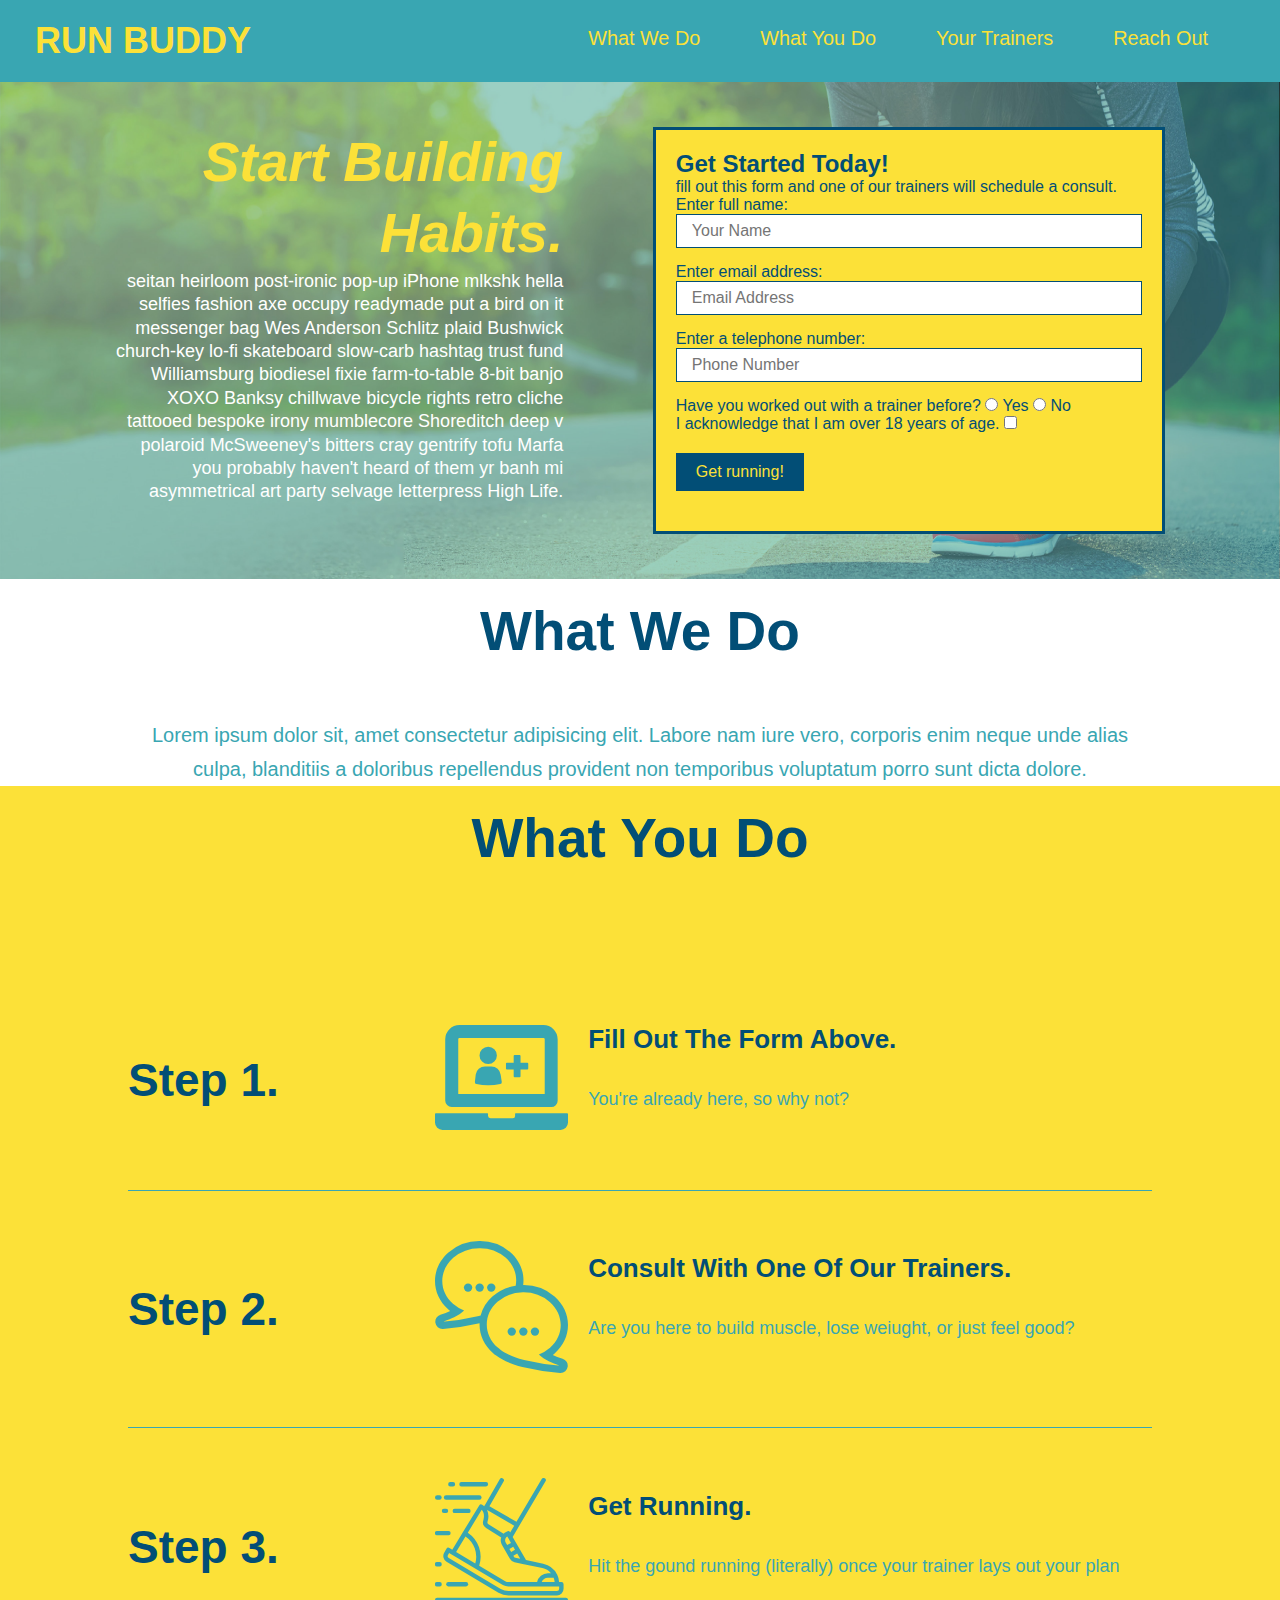
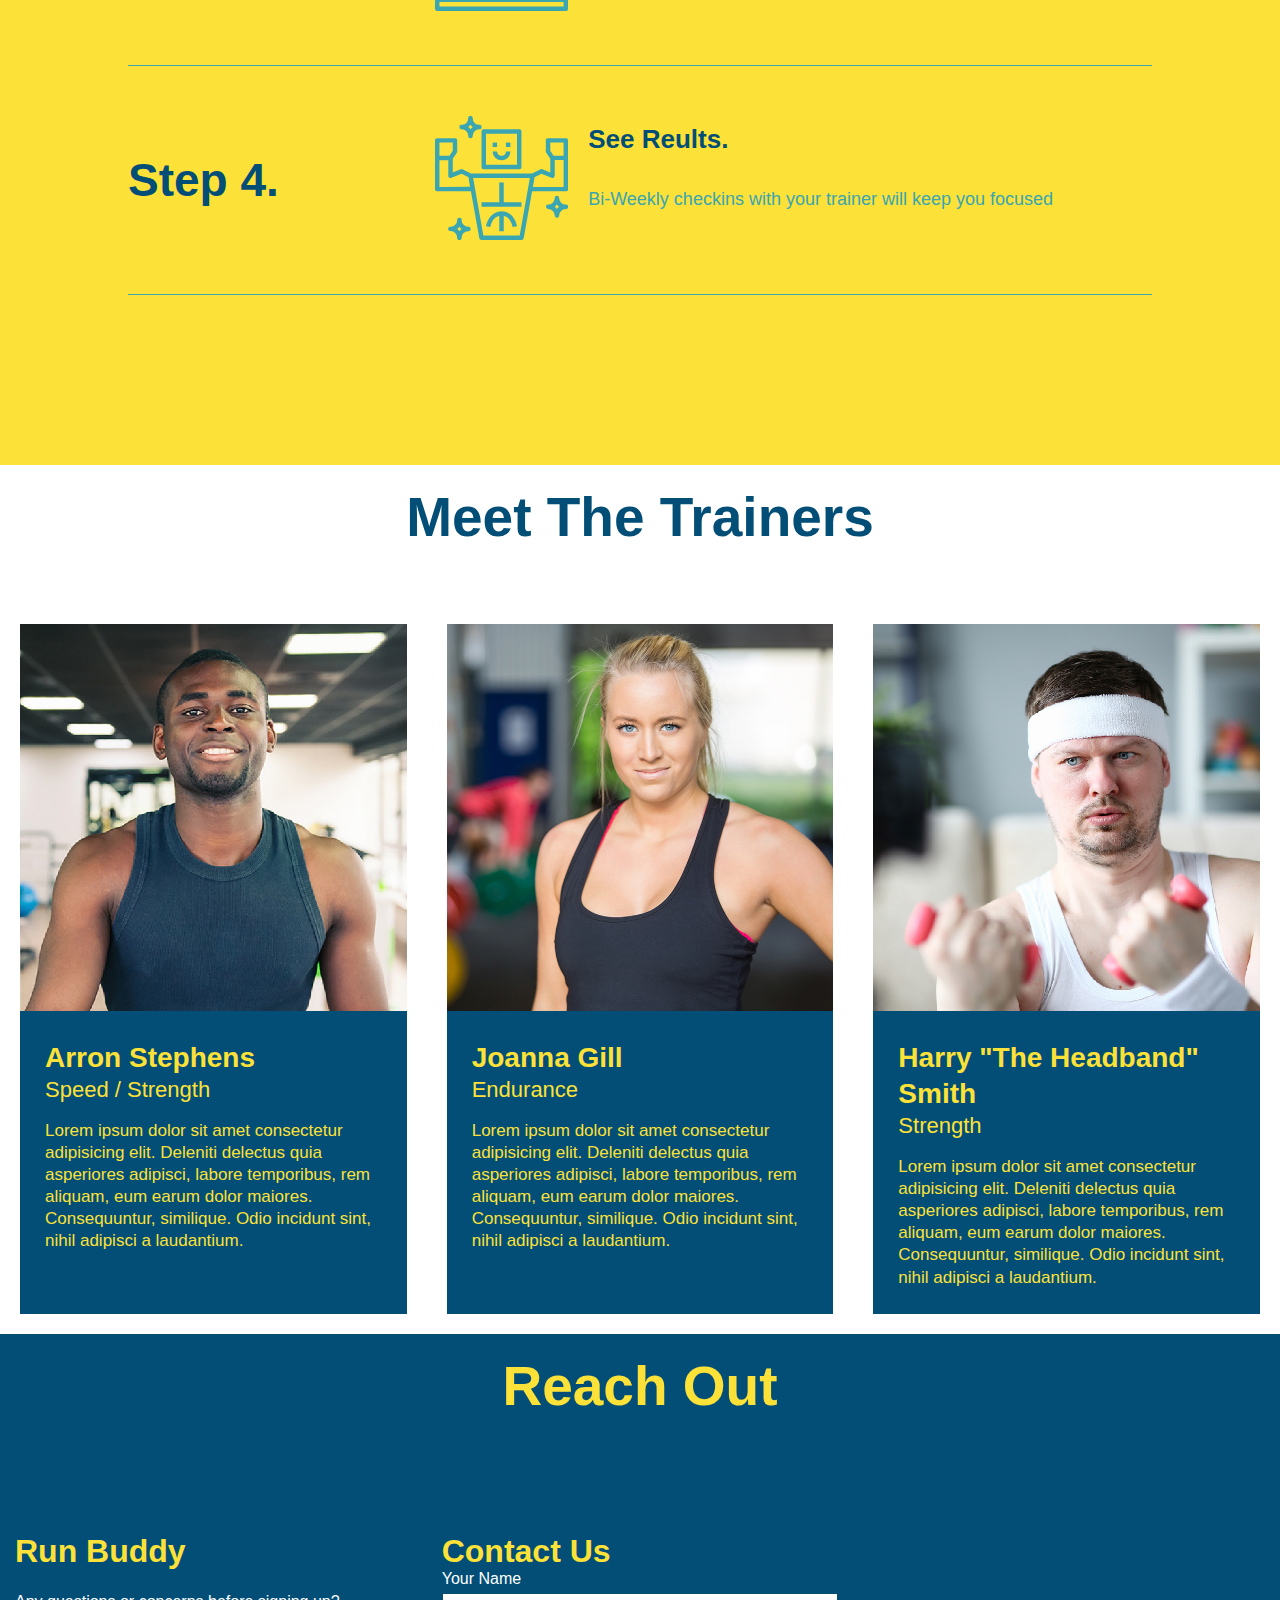
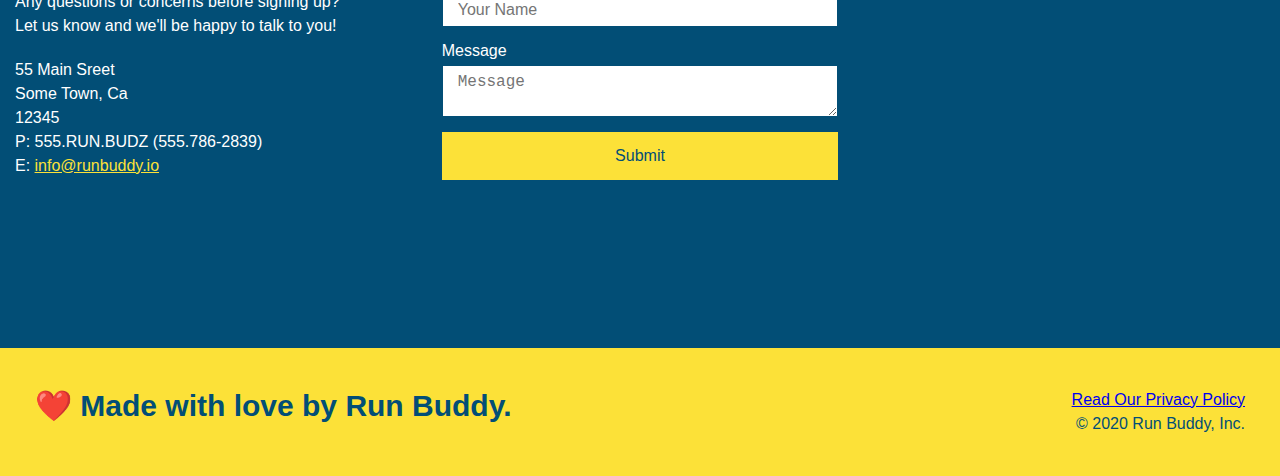
==== index.html @ 21a39eb4 "changed reachn out section, added flexbox per mockup illustration" ====
<!DOCTYPE html>
<html lan="en">
    <head>
        <meta charset="UTF-8">
        <title>Run Buddy</title>
        <link rel="stylesheet" href="./assets/css/style.css" />
    </head>
    <body>
    <!-- navigation -->
    <header>
      <h1>
        <a href="/">RUN BUDDY</a>
      </h1>
      <nav>
        <ul>
            <li>
                <a href="#what-we-do">What We Do</a>
            </li>
            <li>
                <a href="#what-you-do">What You Do</a>
            </li>
            <li>
                <a href="#your-trainers">Your Trainers</a>
            </li>
            <li>
                <a href="#reach-out">Reach Out</a>
            </li>
        </ul>
      </nav>
    </header>
    <!--hero/jumbortron-->
    <section class="hero">
        <div class="hero-cta">
            <h2>Start Building Habits.</h2>
            <p>
              seitan heirloom post-ironic pop-up iPhone mlkshk hella selfies fashion axe occupy readymade put a bird on it
              messenger bag Wes Anderson Schlitz plaid Bushwick church-key lo-fi skateboard slow-carb hashtag trust fund
              Williamsburg biodiesel fixie farm-to-table 8-bit banjo XOXO Banksy chillwave bicycle rights retro cliche
              tattooed bespoke irony mumblecore Shoreditch deep v polaroid McSweeney's bitters cray gentrify tofu Marfa you
              probably haven't heard of them yr banh mi asymmetrical art party selvage letterpress High Life.
            </p>
        </div>
        <div class="hero-form">
            <h3>Get Started Today!</h3>
            <p>fill out this form and one of our trainers will schedule a consult.</p>
            <form>
                <label for="name">Enter full name:</label>
                <input type="text" placeholder="Your Name" name="name" id="name" class="form-input" />

                <label for="email">Enter email address:</label>
                <input type="email" placeholder="Email Address" name="email" id="email" class="form-input" />

                <label for="phone">Enter a telephone number:</label>
                <input type="tel" placeholder="Phone Number" name="phone" id="phone" class="form-input" />
            
                <div class="radio-options">Have you worked out with a trainer before?
                  <input type="radio" id="trainer-yes" name="trainer-confirm" />
                  <label for="yes" >Yes</label>
                  <input type="radio" id="trainer-no" name="trainer-confirm" />
                  <label for="no" >No</label>
                </div>
                    <label for="checkbox">
                        I acknowledge that I am over 18 years of age.
                    </label> 
                <input type="checkbox" name="age-confirm" id="yes" />
                <button type="submit">
                    Get running!
                </button>
                </form>
        </div>
    </section>
<!-- "What We Do" section -->
<section class="intro">
    <div class="flex-row">    
        <h2 class="section-title primary-border">
            What We Do
        </h2>
    </div>
    <div class="flex-row"> 
        <p>
        Lorem ipsum dolor sit, amet consectetur adipisicing elit. Labore nam iure vero, corporis enim neque unde alias culpa, blanditiis a doloribus repellendus provident non temporibus voluptatum porro sunt dicta dolore.
        </p>
    </div>
</section>

<!-- "What You Do" section -->
<section class="steps">
    <div class="flex-row"> 
        <h2 class="section-title secondary-border">
            What You Do
        </h2>
    </div>
    <div class="step">
        <h3>Step 1.</h3>
        <div class="step-info">
            <div class="step-img">
                <img src="./assets/images/step-1.svg" alt="" />
            </div>
            <div class="step-text">
                <h4>Fill Out The Form Above.</h4>
                <p>You're already here, so why not?</p>
            </div>
        </div>
    </div>
    <div class="step">
        <h3>Step 2.</h3>
        <div class="step-info">
            <div class="step-img">
                <img src="./assets/images/step-2.svg" alt="" />
            </div>
            <div class="step-text">
                <h4>Consult With One Of Our Trainers.</h4>
                <p>Are you here to build muscle, lose weiught, or just feel good?</p>
            </div>
        </div>
    </div>
    <div class="step">
        <h3>Step 3.</h3>
        <div class="step-info">
            <div class="step-img">
                <img src="./assets/images/step-3.svg" alt="" />
            </div>
            <div class="step-text">
                <h4> Get Running.</h4>
                <p>Hit the gound running (literally) once your trainer lays out your plan</p>
            </div>
        </div>
    </div>
    <div class="step">
        <h3>Step 4.</h3>
        <div class=step-info>
            <div class="step-img">
                <img src="./assets/images/step-4.svg" alt="" />
            </div>
            <div class="step-text">
                <h4>See Reults.</h4>
                <p>Bi-Weekly checkins with your trainer will keep you focused</p>
            </div>    
        </div>
        </div>
    </div>

</section>

<!-- "Meet The Trainers" section -->
<section id="your-trainers">
    <div class="flex-row"> 
        <h2 class="section-title primary-border">
            Meet The Trainers
        </h2>
    </div>
<!--Arron Stephens-->   
    <div class="trainers">    
        <article class="trainer">
            <img src="assets/images/trainer-1.jpg" alt="Arron Stephens in his workout clothes, ready to pump some iron" />
            <div class="trainer-bio ">
                <h3 class="trainer-name">Arron Stephens</h3>
                <h4 class="trainer-role">Speed / Strength</h4>
                <p>
                    Lorem ipsum dolor sit amet consectetur adipisicing elit. Deleniti delectus quia asperiores adipisci, labore temporibus, rem aliquam, eum earum dolor maiores. Consequuntur, similique. Odio incidunt sint, nihil adipisci a laudantium.
                </p>
            </div>
        </article>
<!--Joanna-->
        <article class="trainer">
            <img src="assets/images/trainer-2.jpg" alt="Joanna Gill cooling off after a workout" />
            <div class="trainer-bio ">
                <h3 class="trainer-name">Joanna Gill</h3>
                <h4 class="trainer-role">Endurance</h4>
                <p>
                    Lorem ipsum dolor sit amet consectetur adipisicing elit. Deleniti delectus quia asperiores adipisci, labore temporibus, rem aliquam, eum earum dolor maiores. Consequuntur, similique. Odio incidunt sint, nihil adipisci a laudantium.
                </p>
            </div>
            
        </article>
<!--Harry Da HB-->
        <article class="trainer">
            <img src="assets/images/trainer-3.jpg" alt="Harry Smith wearing a headband and lifting comically small pink weights" />
            <div class="trainer-bio ">
                <h3 class="trainer-name">Harry "The Headband" Smith</h3>
                <h4 class="trainer-role">Strength</h4>
                <p>
                    Lorem ipsum dolor sit amet consectetur adipisicing elit. Deleniti delectus quia asperiores adipisci, labore temporibus, rem aliquam, eum earum dolor maiores. Consequuntur, similique. Odio incidunt sint, nihil adipisci a laudantium.
                </p>
            </div>
        </article>
    </div>
</section> 

<!-- "Reach Out" section -->
<section id="reach-out" class="contact">
    <div class="flex-row"> 
        <h2 class="section-title secondary-border">
            Reach Out
        </h2>
    </div>
    <div class="contact-info">
        <div>
            <h3>Run Buddy</h3>
            <p>
                Any questions or concerns before signing up?
                <br />
                Let us know and we'll be happy to talk to you!
            </p>
            <address>
                 55 Main Sreet <br />
                 Some Town, Ca <br />
                 12345 <br />
                 P: 555.RUN.BUDZ (555.786-2839)<br />
                  E: <a href="mailto:info@runbuddy.io">info@runbuddy.io</a>
             </address>
        </div>
        <div class="contact-form">
            <h3>Contact Us</h3>
            <form>
              <label for="contact-name">Your Name</label>
              <input type="text" id="contact-name" placeholder="Your Name" />
          
              <label for="contact-message">Message</label>
              <textarea id="contact-message" placeholder="Message"></textarea>
          
              <button type="submit">Submit</button>
            </form>
        </div>
        <iframe 
        src="https://www.google.com/maps/embed?pb=!1m18!1m12!1m3!1d3438.142838286408!2d-97.77580483487435!3d30.48870783172284!2m3!1f0!2f0!3f0!3m2!1i1024!2i768!4f13.1!3m3!1m2!1s0x8644d2a59da712fd%3A0x3f02842788b74e9d!2s10101%20W%20Parmer%20Ln%2C%20Austin%2C%20TX%2078717!5e0!3m2!1sen!2sus!4v1595725641268!5m2!1sen!2sus" width="600" height="450" frameborder="0" style="border:0;" allowfullscreen="" aria-hidden="false" tabindex="0"
        frameborder="0"
        style="border:0"
        allowfullscreen>
        </iframe>
    </div>
</section>

<!-- footer -->
<footer>
    <h2>❤️ Made with love by Run Buddy.</h2>
    <div>
        <a href="./privacy-policy.html">Read Our Privacy Policy</a><br />
        &copy; 2020 Run Buddy, Inc.
    </div>
</footer>
    </body>
</html>
---- assets/css/style.css ----
* {
    margin: 0;
    padding: 0;
    box-sizing: border-box;
}
body {
    color: #32a6b2;
    font-family: Helvetica, Arial, sans-serif;
}
header {
    padding: 20px 35px;
    background-color: #39a6b2;
    display: flex;
    justify-content: space-between;
    flex-wrap: wrap;
}
header h1 {
    font-weight: bold;
    font-size: 36px;
    color: #fce138;
}
header a {
    text-decoration: none;
    color: #fce138;
}
header nav {
    margin: 7px;
}
header nav ul {
    display: flex;
    flex-wrap: wrap;
    justify-content: space-between;
    align-items: center;
    list-style: none;
}
header nav ul li a {
    margin: 0 30px;
    font-weight: lighter;
    font-size: 1.55vw;
}
footer {
    background: #fce138;
    width: 100%;
    padding: 40px 35px;
    color: #024e76;
    display: flex;
    justify-content: space-between;
    flex-wrap: wrap;
}
footer h2 {
    font-size: 30px;
    margin: 0;
}
footer div {
    line-height: 1.5;
    text-align: right;
}
.hero {
    background-image: url("../images/hero-bg.jpg");
    background-size: cover;
    background-position: center;
    display: flex;
    justify-content: center;
    flex-wrap: wrap;
}
.hero-form {
    background-color: #fce138;
    padding: 20px;
    color: #024e76;
    border: solid 3px #024e76;
    width: 40%;
    margin: 3.5%;
}
.hero-cta {
    width: 35%;
    text-align: right;
    margin: 3.5%;
    color: #fff;
    font-size: 18px;
    line-height: 1.3;
}
.hero-cta h2 {
    font-style: italic;
    font-size: 55px;
    color: #fce138;
}
.hero-form h3 {
    font-size: 24px;
    margin: 0;
}
.hero form p {
    margin: 5px 0 15px 0;
}
.form-input {
    border: 1px solid #024e76;
    display: block;
    padding: 7px 15px;
    font-size: 16px;
    color: #024e76;
    width: 100%;
    margin-bottom: 15px;
}
.hero-form button {
    color: #fce138;
    background-color:#024e76;
    border: none;
    padding: 10px 20px;
    font-size: 16px;
    margin: 20px 0 20px 0;
}
.intro p {
    line-height: 1.7;
    color: #39a6b2;
    width: 80%;
    font-size: 20px;
    margin: 0 auto;
    text-align: center;
}

.steps {
    background: #fce138;
    padding-bottom: 120px;
}
.steps h2 {
    color: #024e76;
}
.section-title {
    font-size: 55px;
    margin: 35px 0 35px 0;
    padding-bottom: 20px;
    text-align: center;
    margin: 0 auto 35px auto;
    width: 50%;
}

.primary-border {
    color: #024e76;
    border-color: #fce138;
    padding: 20px;
}
.secondary-border {
    border-color: #39a6b2;
    padding: 20px;
    margin-bottom: 80px;
}
.step {
    margin: 50px auto;
    padding-bottom: 50px;
    width: 80%;
    border-bottom: 1px solid #39a6b2;
    display: flex;
    flex-wrap: wrap;
    align-items: center;
    justify-content: space-between;
}
.step h3 {
    color: #024e76;
    font-size: 46px;
    flex: 1 30%;
}
.step-info {
    flex: 2 70%;
    display: flex;
    flex-wrap: wrap;
    align-items: center;
}
.step-img {
    flex: 1 12%;
    margin-right: 20px;
}
.step-img img {
    max-width: 100%;
}
.step-text {
    flex: 12;
}
.step-text p {
    color: #39a6b2;
    font-size: 18px;
    margin: 30px 0;
}
.step-text h4 {
    font-size: 26px;
    line-height: 1.5;
    color: #024e76;
}
.trainers {
    width: 100%;
    margin: 0 auto;
    display: flex;
    flex-wrap: wrap;
    justify-content: space-around;
}

.trainer {
    margin: 20px;
    background: #024e76;
    color: #fce138;
    flex: 1;

}
.trainer img {
    width: 100%;

}
.trainer-bio {
    padding: 25px;
    line-height: 1.3;
}
.text-left {
    text-align: left;
}
.text-right {
    text-align: right;
}
.flex-row {
    display: flex;
}
.trainer-bio h3 {
    font-size: 28px;
}
.trainer-bio h4 {
    font-weight: lighter;
    font-size: 22px;
    margin-bottom: 15px;
}
.trainer-bio p {
    font-size: 17px;

}
.contact {
    color: #fce138;
    background-color: #024e76;
}
.contact-info {
    display: flex;
    justify-content: space-between;
    flex-wrap: wrap;
}
.contact-info > * {
    flex: 1;
    margin: 15px;
}
.contact-info iframe {
    height: 400px;
    padding-bottom: 35px;
}
.contact-info div {
    color: white;
}
.contact-info h3 {
    color: #fce138;
    font-size: 32px;
}
.contact-info p, .contact-info address {
    margin: 20px 0;
    line-height: 1.5;
    font-size: 16px;
    font-style: normal;
}
.contact-info a {
    color:#fce138;
}
.contact-form input, .contact-form textarea {
    border: 1px solid #024e76;
    display: block;
    padding: 7px 15px;
    font-size: 16px;
    color: #024e76;
    width: 100%;
    margin-bottom: 15px;
    margin-top: 5px;
}
.contact-form button {
    width: 100%;
    border: none;
    background: #fce138;
    color: #024e76;
    text-align: center;
    padding: 15px 0;
    font-size: 16px;
}
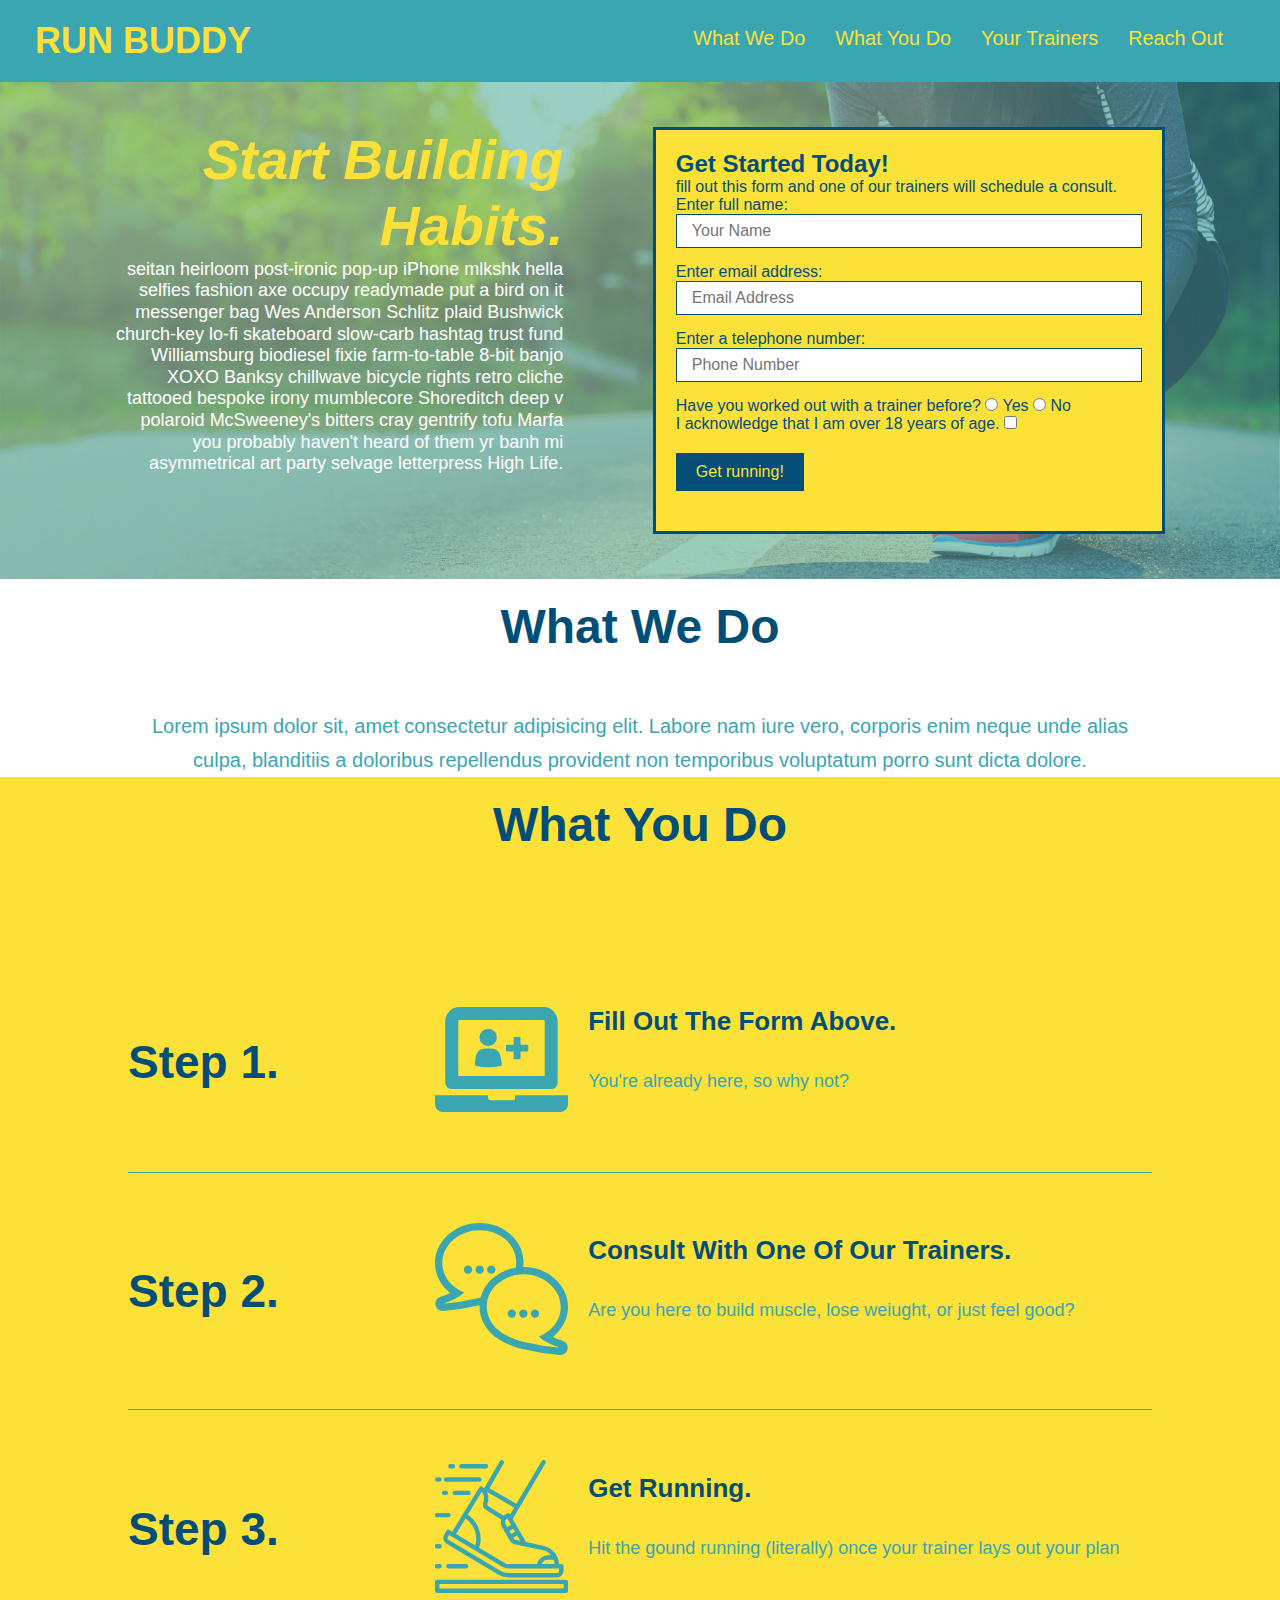
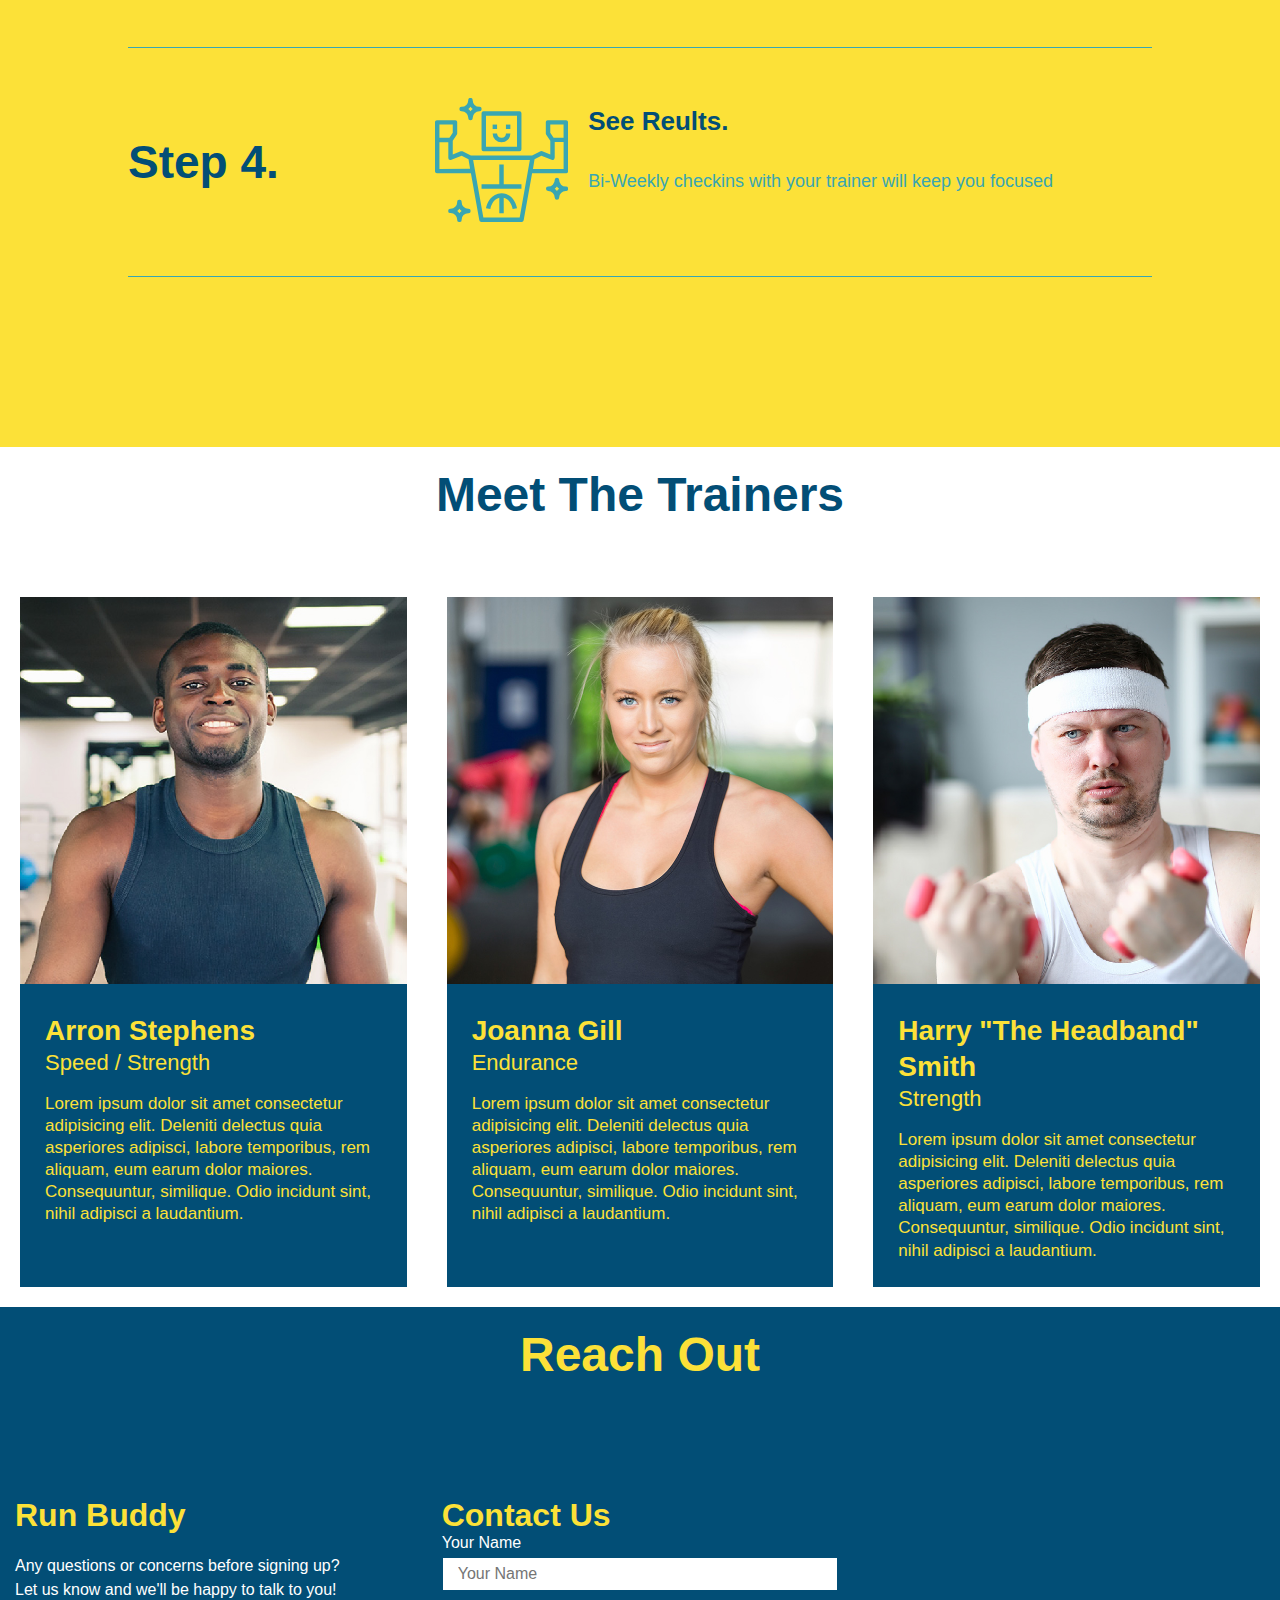
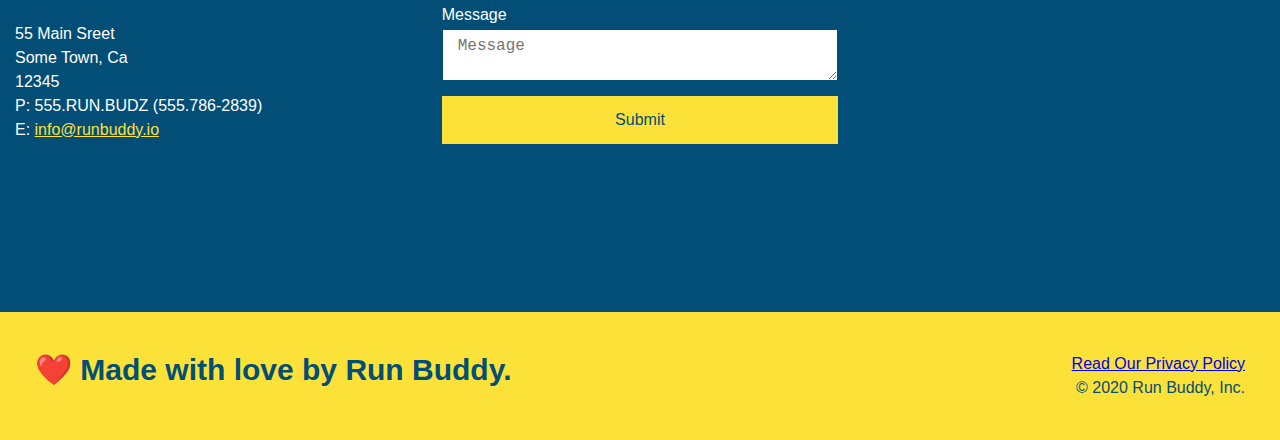
==== commit 6fadd5ca: "added mediaqueries templates" ====
--- a/index.html
+++ b/index.html
@@ -2,6 +2,7 @@
 <html lan="en">
     <head>
         <meta charset="UTF-8">
+        <meta name="viewport" content="width=device-width, initial-scale=1.0" />
         <title>Run Buddy</title>
         <link rel="stylesheet" href="./assets/css/style.css" />
     </head>
--- a/assets/css/style.css
+++ b/assets/css/style.css
@@ -34,7 +34,7 @@
     list-style: none;
 }
 header nav ul li a {
-    margin: 0 30px;
+    padding: 10px 15px;
     font-weight: lighter;
     font-size: 1.55vw;
 }
@@ -62,6 +62,7 @@
     display: flex;
     justify-content: center;
     flex-wrap: wrap;
+    align-items: flex-start;
 }
 .hero-form {
     background-color: #fce138;
@@ -77,7 +78,7 @@
     margin: 3.5%;
     color: #fff;
     font-size: 18px;
-    line-height: 1.3;
+    line-height: 1.2;
 }
 .hero-cta h2 {
     font-style: italic;
@@ -125,7 +126,7 @@
     color: #024e76;
 }
 .section-title {
-    font-size: 55px;
+    font-size: 48px;
     margin: 35px 0 35px 0;
     padding-bottom: 20px;
     text-align: center;
@@ -280,3 +281,21 @@
     padding: 15px 0;
     font-size: 16px;
 }
+/* Media Query for smaller desktop screens and smaller*/
+@media screen and (max-width: 980px) {
+    header h1 a {
+        
+    }
+}
+/* Media Query for tablets and smaller*/
+@media screen and (max-width: 768px) {
+    header h1{
+    
+    }
+}
+/* Media query for movile phones and smaller */
+@media screen and (max-width: 575px) {
+    header h1 {
+        
+    }
+}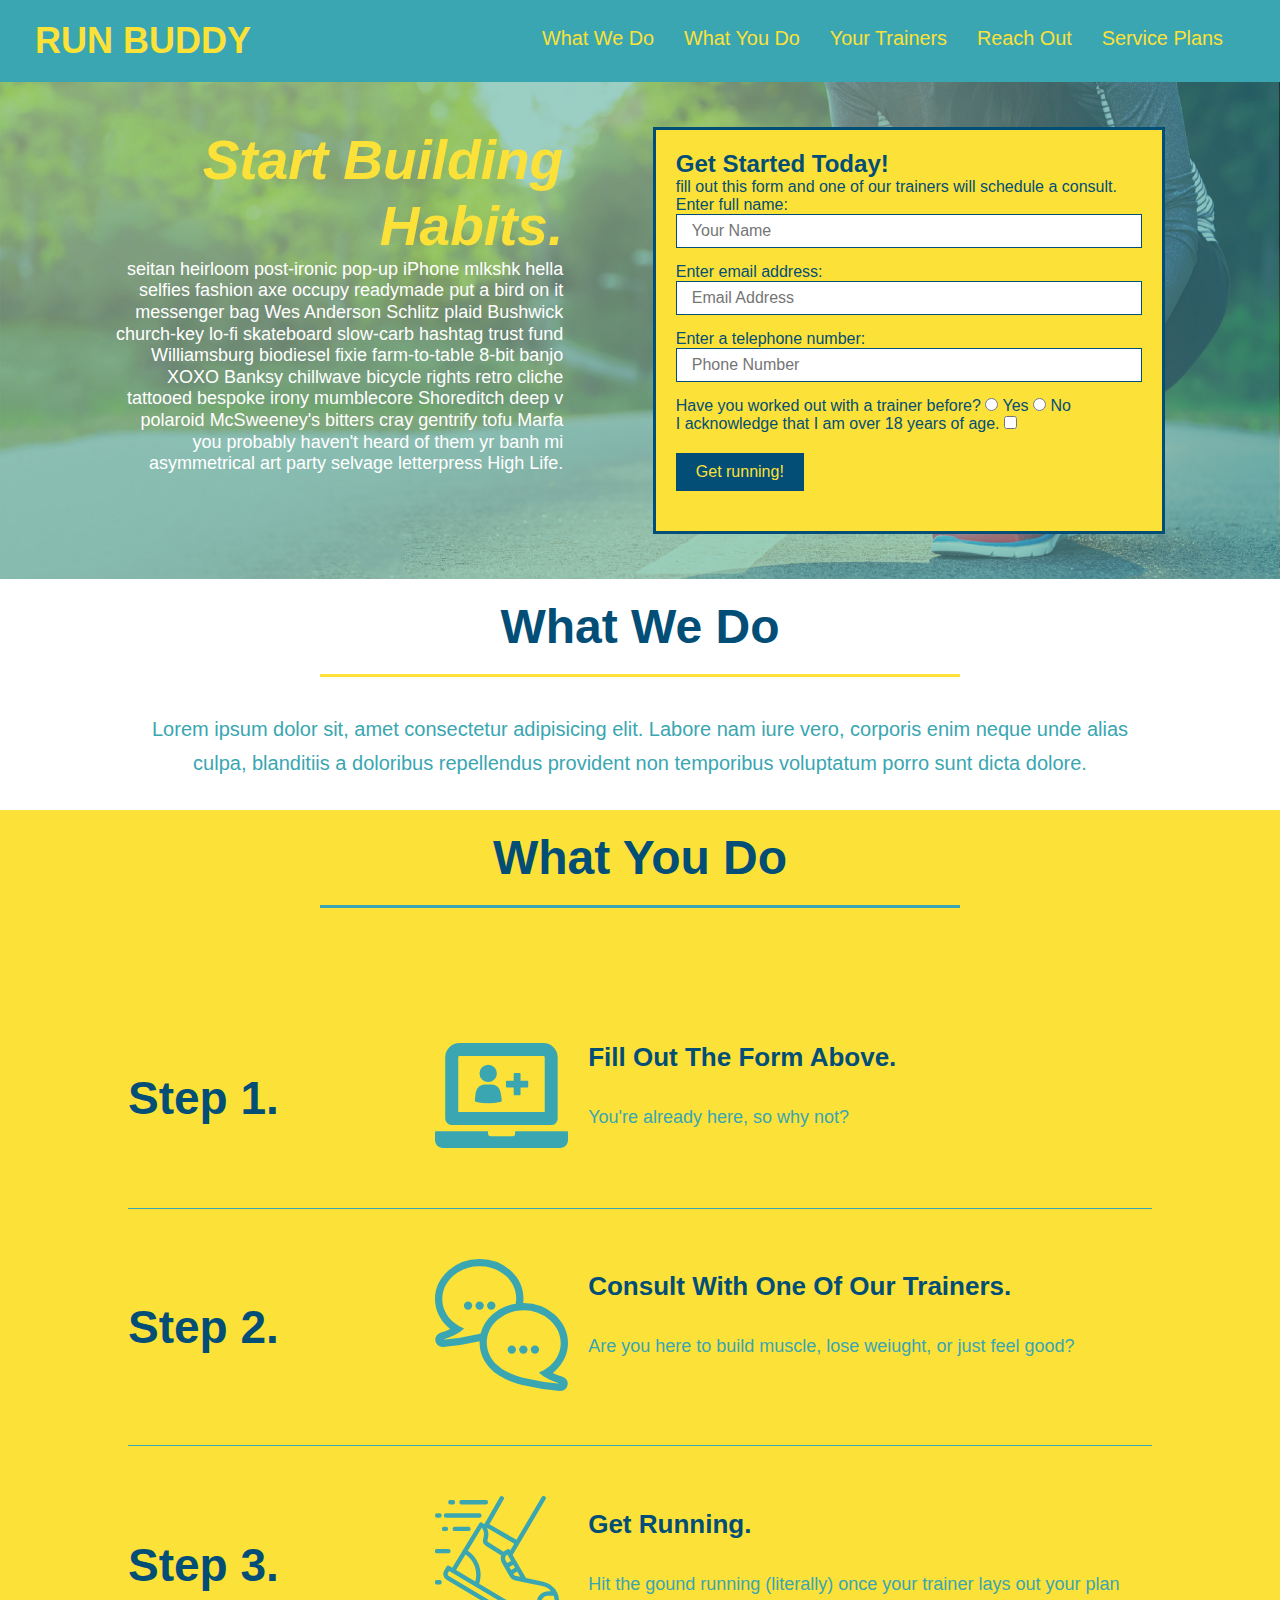
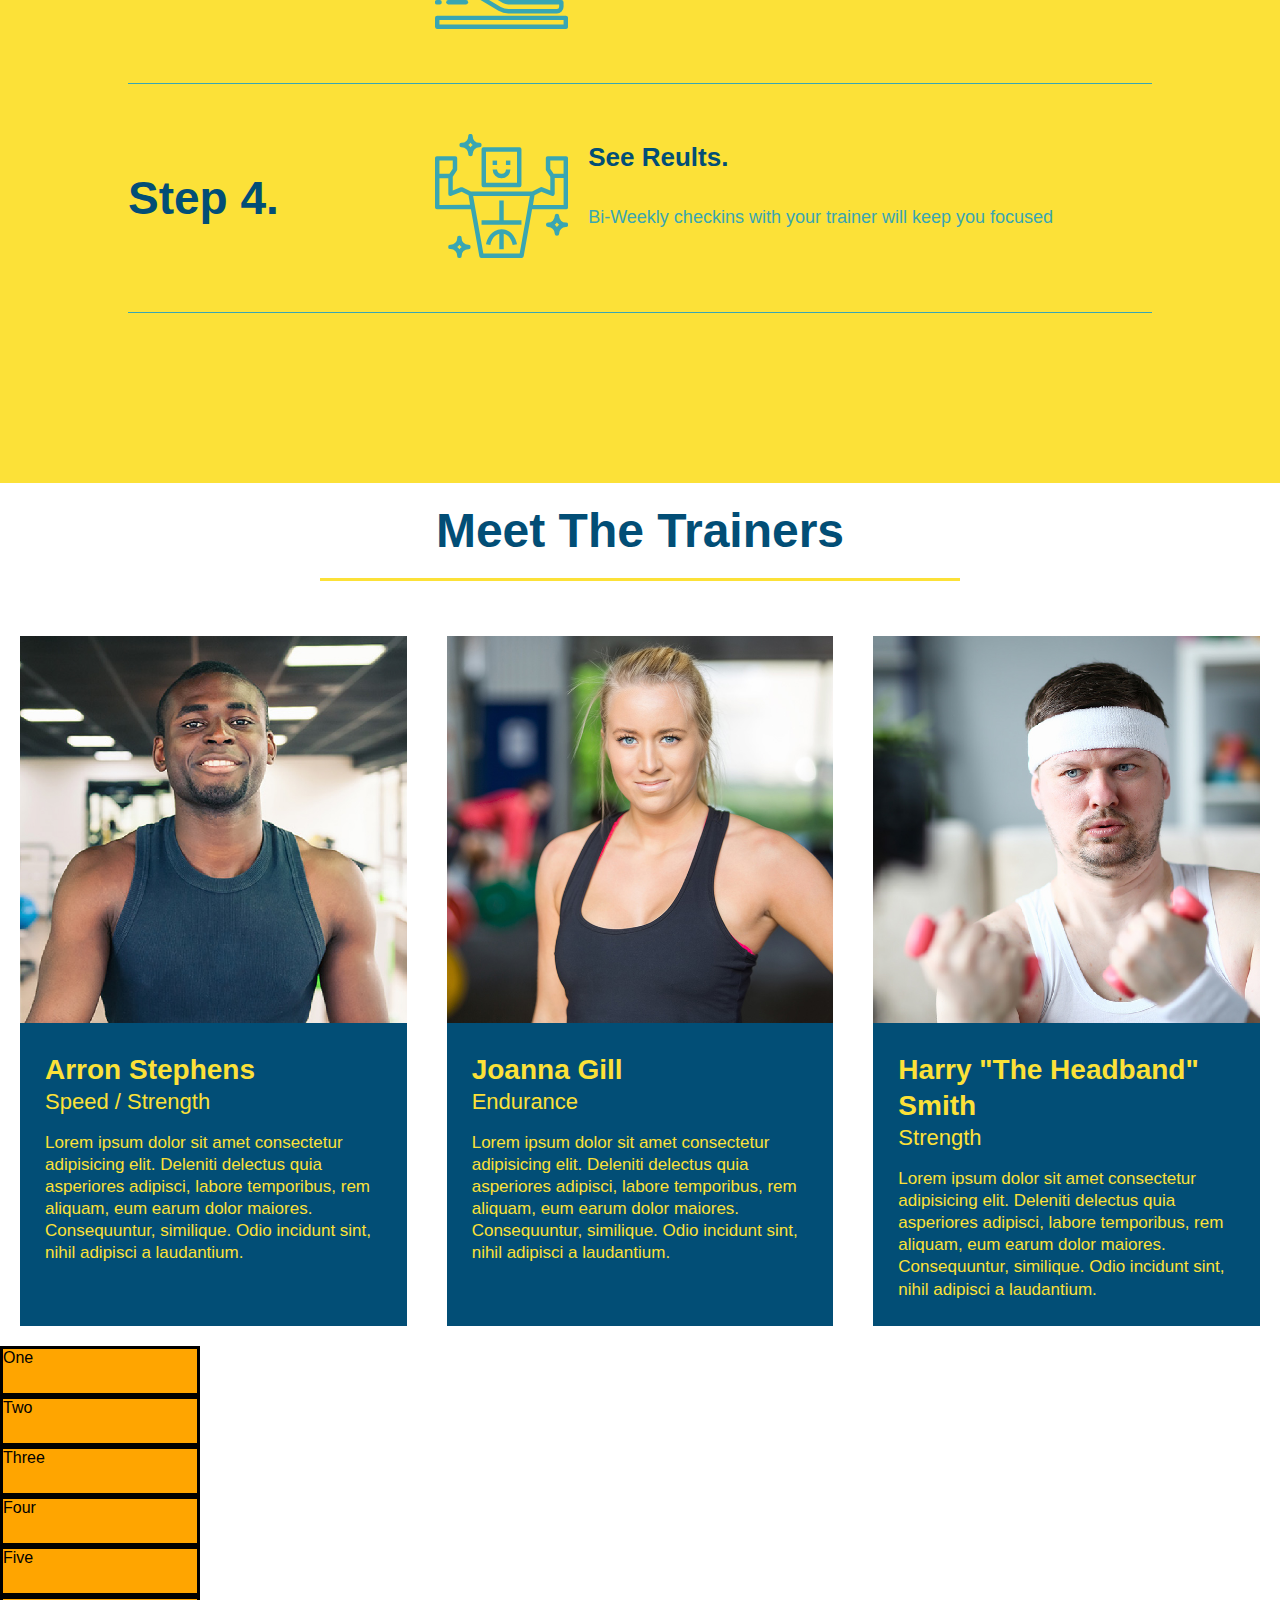
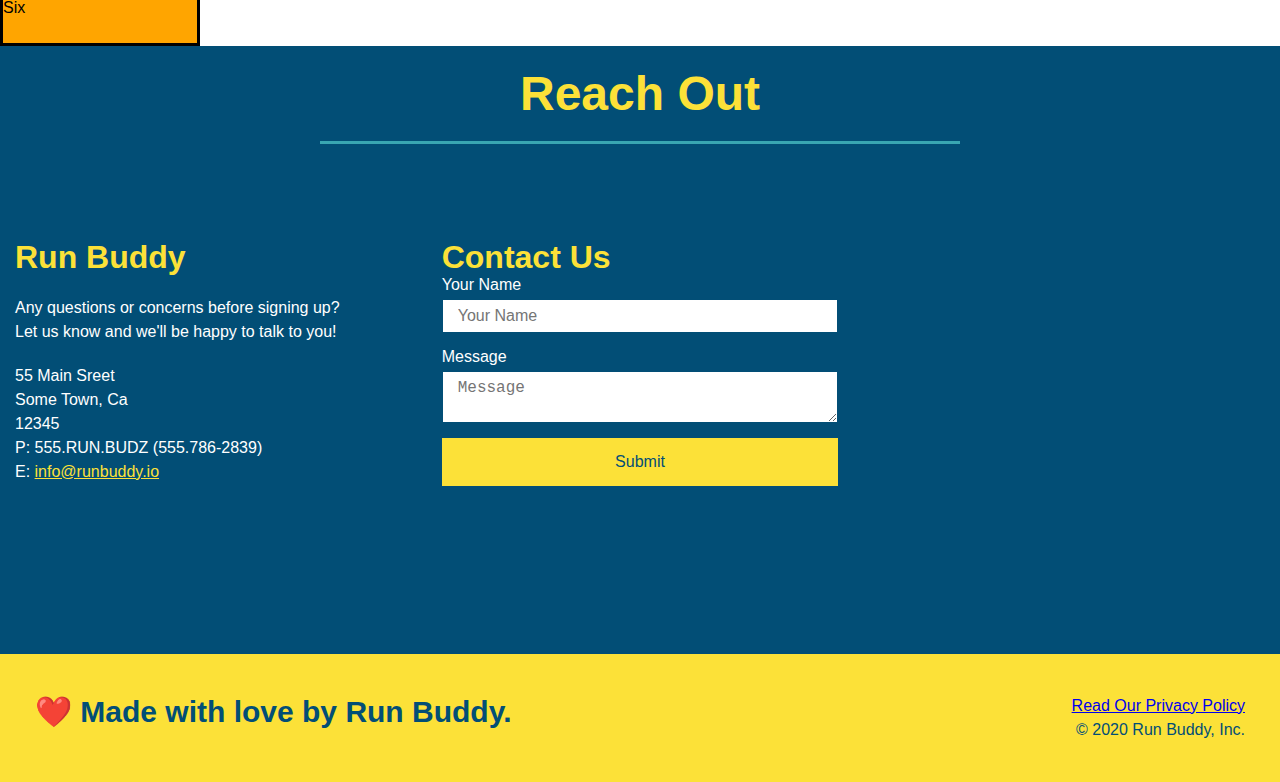
==== commit 9e6e2cb4: "added grid example" ====
--- a/index.html
+++ b/index.html
@@ -25,6 +25,9 @@
             </li>
             <li>
                 <a href="#reach-out">Reach Out</a>
+            </li>
+            <li>
+                <a href="service-plans">Service Plans</a>
             </li>
         </ul>
       </nav>
@@ -187,7 +190,17 @@
         </article>
     </div>
 </section> 
-
+<!--Service Plans-->
+<section id="service-plans" class="services">
+    <div class="service-grid-container">
+        <div class="service-grid-item">One</div>
+        <div class="service-grid-item">Two</div>
+        <div class="service-grid-item">Three</div>
+        <div class="service-grid-item">Four</div>
+        <div class="service-grid-item">Five</div>
+        <div class="service-grid-item">Six</div>
+    </div>
+</section>
 <!-- "Reach Out" section -->
 <section id="reach-out" class="contact">
     <div class="flex-row"> 
--- a/assets/css/style.css
+++ b/assets/css/style.css
@@ -38,6 +38,7 @@
     font-weight: lighter;
     font-size: 1.55vw;
 }
+
 footer {
     background: #fce138;
     width: 100%;
@@ -109,6 +110,9 @@
     font-size: 16px;
     margin: 20px 0 20px 0;
 }
+.intro {
+    margin-bottom: 30px;
+}
 .intro p {
     line-height: 1.7;
     color: #39a6b2;
@@ -136,11 +140,11 @@
 
 .primary-border {
     color: #024e76;
-    border-color: #fce138;
+    border-bottom: solid 3px #fce138;
     padding: 20px;
 }
 .secondary-border {
-    border-color: #39a6b2;
+    border-bottom: solid 3px #39a6b2;
     padding: 20px;
     margin-bottom: 80px;
 }
@@ -192,27 +196,18 @@
     flex-wrap: wrap;
     justify-content: space-around;
 }
-
 .trainer {
     margin: 20px;
     background: #024e76;
     color: #fce138;
     flex: 1;
-
 }
 .trainer img {
     width: 100%;
-
 }
 .trainer-bio {
     padding: 25px;
     line-height: 1.3;
-}
-.text-left {
-    text-align: left;
-}
-.text-right {
-    text-align: right;
 }
 .flex-row {
     display: flex;
@@ -227,7 +222,16 @@
 }
 .trainer-bio p {
     font-size: 17px;
-
+}
+.service-grid-container {
+    display: grid;
+}
+.service-grid-item {
+    width: 200px;
+    height: 50px;
+    background-color: orange;
+    border: solid;
+    color: black;
 }
 .contact {
     color: #fce138;
@@ -283,19 +287,87 @@
 }
 /* Media Query for smaller desktop screens and smaller*/
 @media screen and (max-width: 980px) {
-    header h1 a {
-        
+    header {
+        padding-bottom: 0;
+        justify-content: center;
+    }
+    header h1 {
+        width: 100%;
+        text-align: center;
+    }
+    header nav ul {
+        margin-top: 20px;
+        width: 100%;
+        justify-content: center;
+    }
+    header nav ul li a {
+        font-size: 20px;
+    }
+    footer h2, footer div {
+        text-align: center;
+        width: 100%;
+    }
+    .hero-cta, .hero-form {
+        width: 100%;
+    }
+    .hero-cta {
+        text-align: center;
+    }
+    .section-title {
+        width: 80%;
+    }
+    .trainer {
+        flex: 0 70%;
+    }
+    .contact-info iframe {
+        flex: 1 100%;
     }
 }
 /* Media Query for tablets and smaller*/
 @media screen and (max-width: 768px) {
-    header h1{
-    
-    }
+    section {
+        padding: 30px 15px;
+      }
+      .step h3 {
+        flex: 1 100%;
+        text-align: center;
+      }
+      .step-info {
+        flex: 2 100%;
+        text-align: center;
+        justify-content: center;
+      }
+      .step-img {
+        flex: 0 32%;
+        margin-right: 0;
+        margin-top: 15px;
+        margin-bottom: 15px;
+      }
+      .step-text {
+        flex: 100%;  
+      }
 }
 /* Media query for movile phones and smaller */
 @media screen and (max-width: 575px) {
-    header h1 {
-        
+    .hero-form button {
+        width: 100%;   
+    }
+    .section-title {
+        width: 95%;
+    }
+    .intro p {
+        width: 100%;
+    }
+    .trainer {
+        flex: 0 100%;
+    }
+    .contact-info {
+        text-align: center;
+    }
+    .contact-info > * {
+        flex: 0 100%;
+    } 
+    .contact-form {
+        order: 3;
     }
 }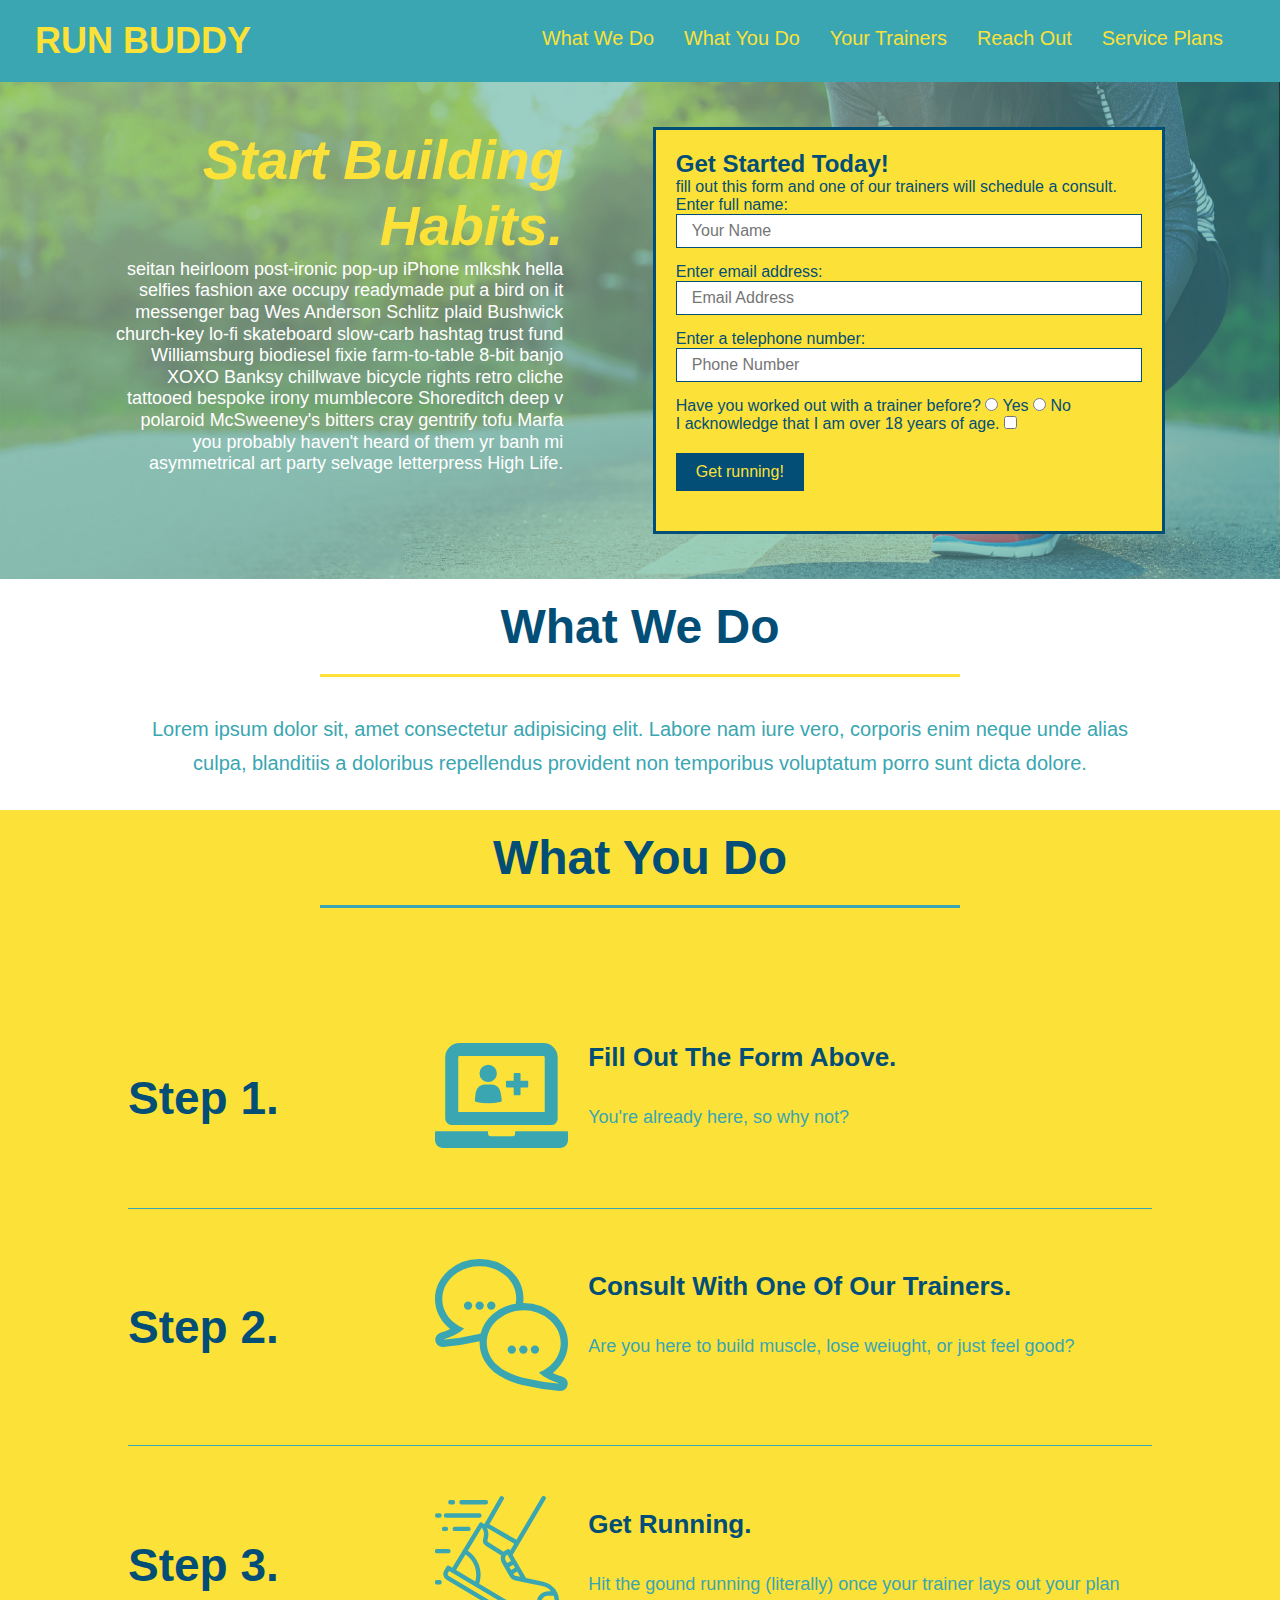
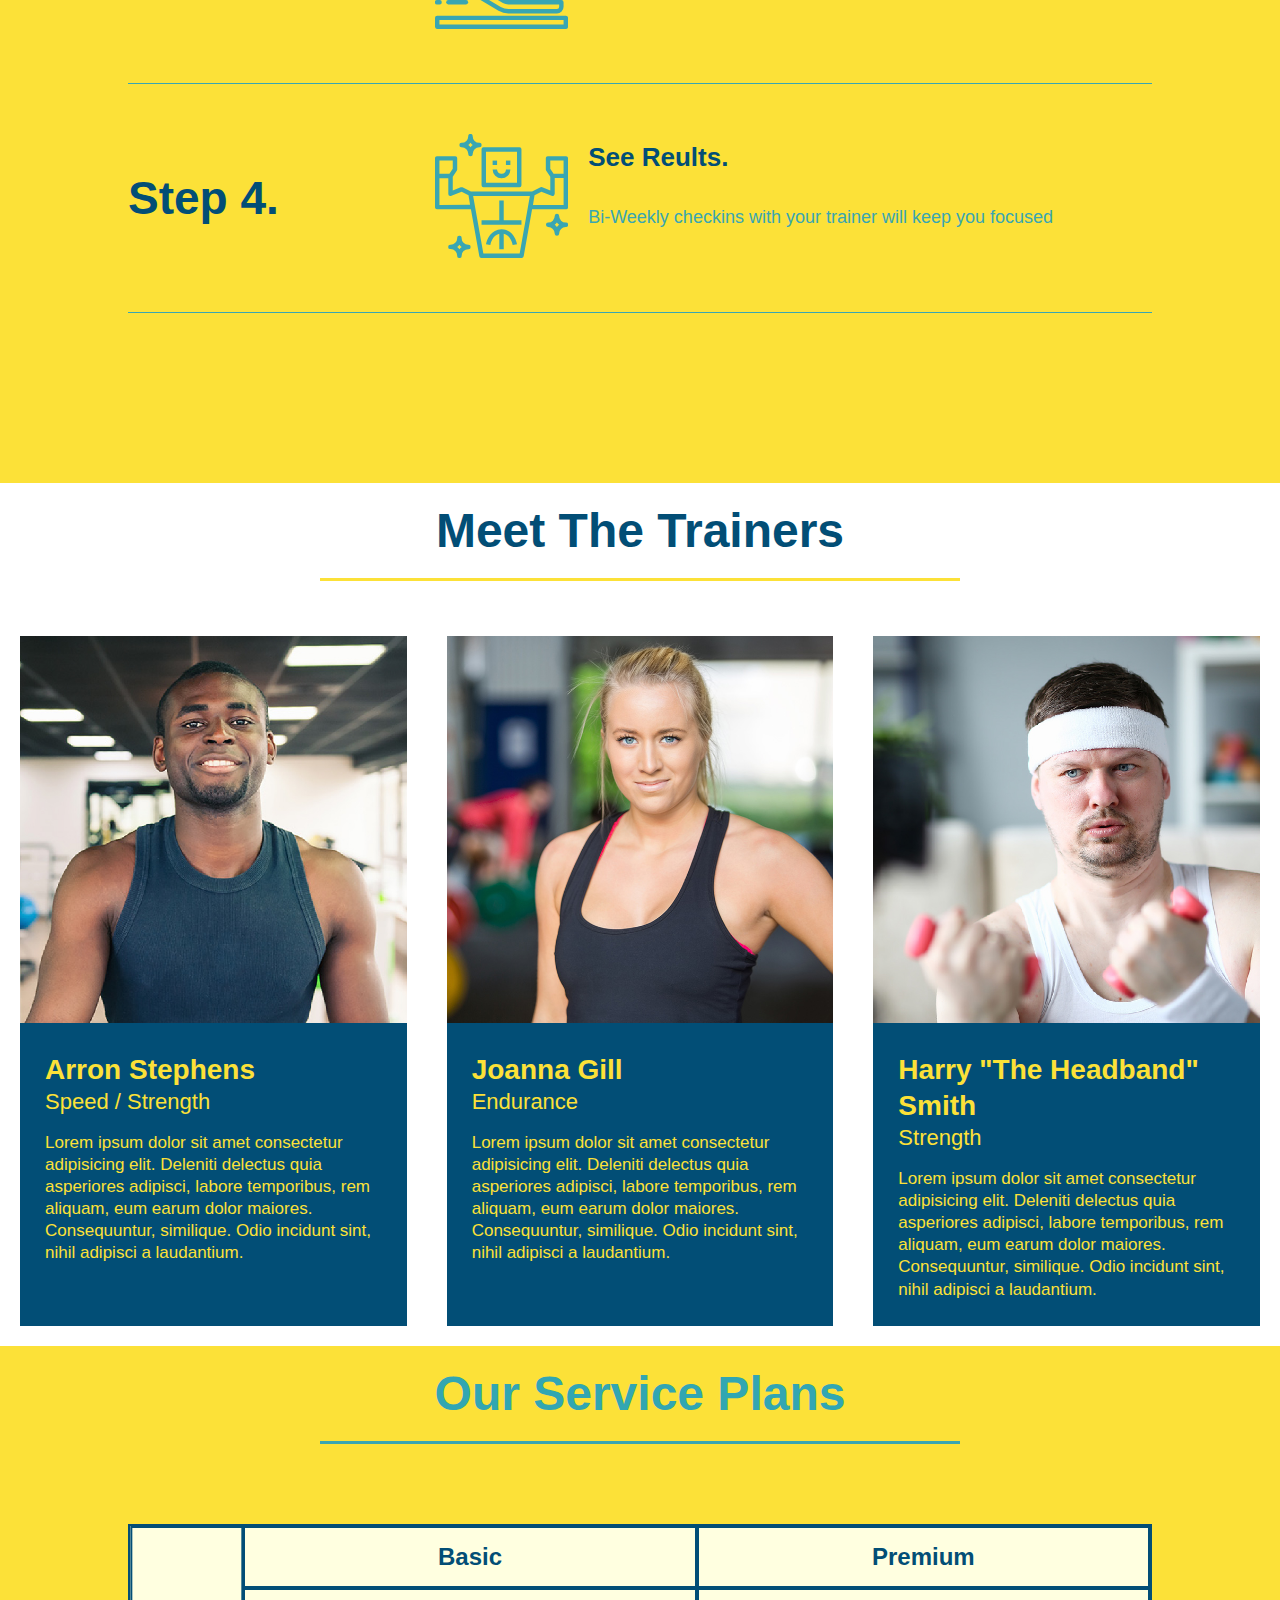
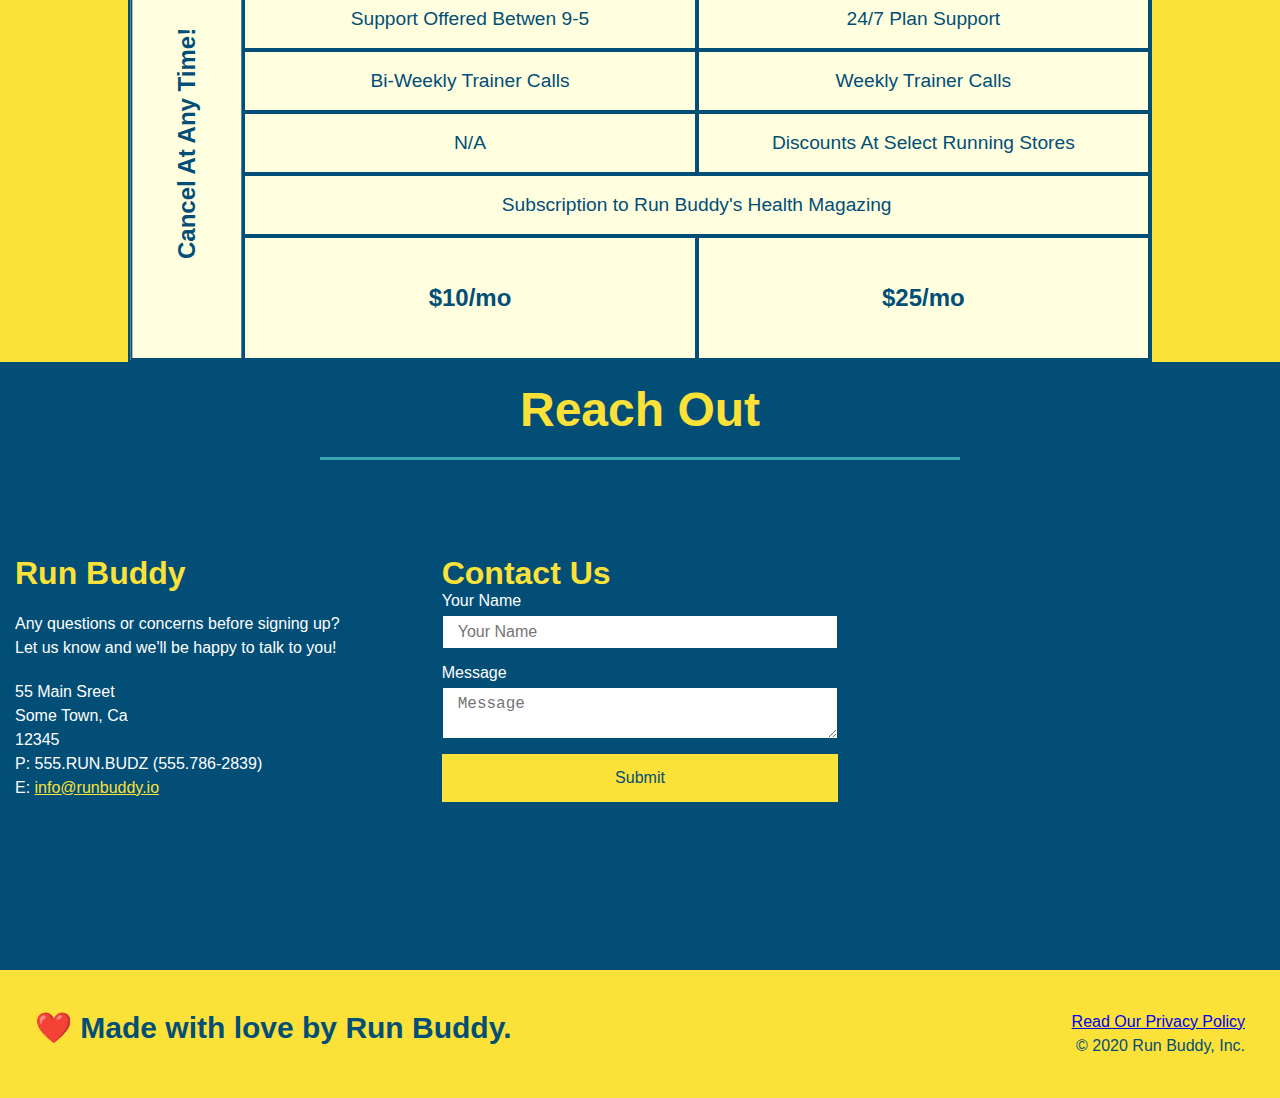
==== commit f5f6a0af: "added service table comparison per mockup request" ====
--- a/index.html
+++ b/index.html
@@ -192,13 +192,48 @@
 </section> 
 <!--Service Plans-->
 <section id="service-plans" class="services">
-    <div class="service-grid-container">
-        <div class="service-grid-item">One</div>
-        <div class="service-grid-item">Two</div>
-        <div class="service-grid-item">Three</div>
-        <div class="service-grid-item">Four</div>
-        <div class="service-grid-item">Five</div>
-        <div class="service-grid-item">Six</div>
+    <h2 class="section-title secondary-border">
+        Our Service Plans
+    </h2>
+    <div class="service-grid-wrapper">
+        <div class="service-grid-container">
+            <div class="service-grid-item grid-head basic">
+                Basic
+            </div>
+            <div class="service-grid-item grid-head premium">
+                Premium
+            </div>
+            <div class="service-grid-item basic">
+                Support Offered Betwen 9-5
+            </div>
+            <div class="service-grid-item premium">
+                24/7 Plan Support
+            </div>
+            <div class="service-grid-item basic">
+                Bi-Weekly Trainer Calls
+            </div>
+            <div class="service-grid-item premium">
+                Weekly Trainer Calls
+            </div>
+            <div class="service-grid-item basic">
+                N/A
+            </div>
+            <div class="service-grid-item premium">
+                Discounts At Select Running Stores
+            </div>
+            <div class="service-grid-item both">
+                Subscription to Run Buddy's Health Magazing
+            </div>
+            <div class="service-grid-item grid-price basic">
+                $10/mo 
+            </div>
+            <div class="service-grid-item grid-price premium">
+                $25/mo
+            </div>
+            <div class="service-grid-item cancel">
+                Cancel At Any Time!
+            </div>
+        </div>
     </div>
 </section>
 <!-- "Reach Out" section -->
--- a/assets/css/style.css
+++ b/assets/css/style.css
@@ -223,15 +223,48 @@
 .trainer-bio p {
     font-size: 17px;
 }
+/*Service Styles*/
+.services {
+    background: #fce138;
+}
+.service-grid-wrapper {
+    display: flex;
+    width: 100%;
+    justify-content: center;
+}
 .service-grid-container {
+    background: lightyellow;
+    width: 80%;
     display: grid;
+    grid-template-columns: 1fr repeat(2, 4fr);
+    grid-template-rows: repeat(5, 1fr) 2fr;
+    border: 2px solid #024e76;
+    color:  #024e76;
+    font-size: 1.2rem;
 }
 .service-grid-item {
-    width: 200px;
-    height: 50px;
-    background-color: orange;
-    border: solid;
-    color: black;
+    padding: 15px 0;
+    border: 2px solid #024e76;
+    display: flex;
+    align-items: center;
+    justify-content: center;
+    text-align: center;
+}
+.service-grid-item.basic {
+    grid-column: 2 / span 1;;
+}
+.service-grid-item.both {
+    grid-column: 2 / span 2;
+}
+.service-grid-item.cancel {
+    writing-mode: vertical-lr;
+    transform: rotate(180deg);
+    grid-column: 1;
+    grid-row: 1/ -1;
+}
+.grid-head, .grid-price, .service-grid-item.cancel {
+    font-size: 1.5rem;
+    font-weight: bold;
 }
 .contact {
     color: #fce138;
@@ -346,6 +379,21 @@
       .step-text {
         flex: 100%;  
       }
+      .service-grid-container {
+          grid-template-columns: 1fr 1fr;
+      }
+      .service-grid-item.basic {
+          grid-column: 1;
+      }
+      .service-grid-item.both {
+          grid-column: 1 /-1;
+      }
+      .service-grid-item.cancel {
+          grid-column:  1 /-1;
+          grid-row: -1;
+          writing-mode: unset;
+          transform: none;
+      }
 }
 /* Media query for movile phones and smaller */
 @media screen and (max-width: 575px) {
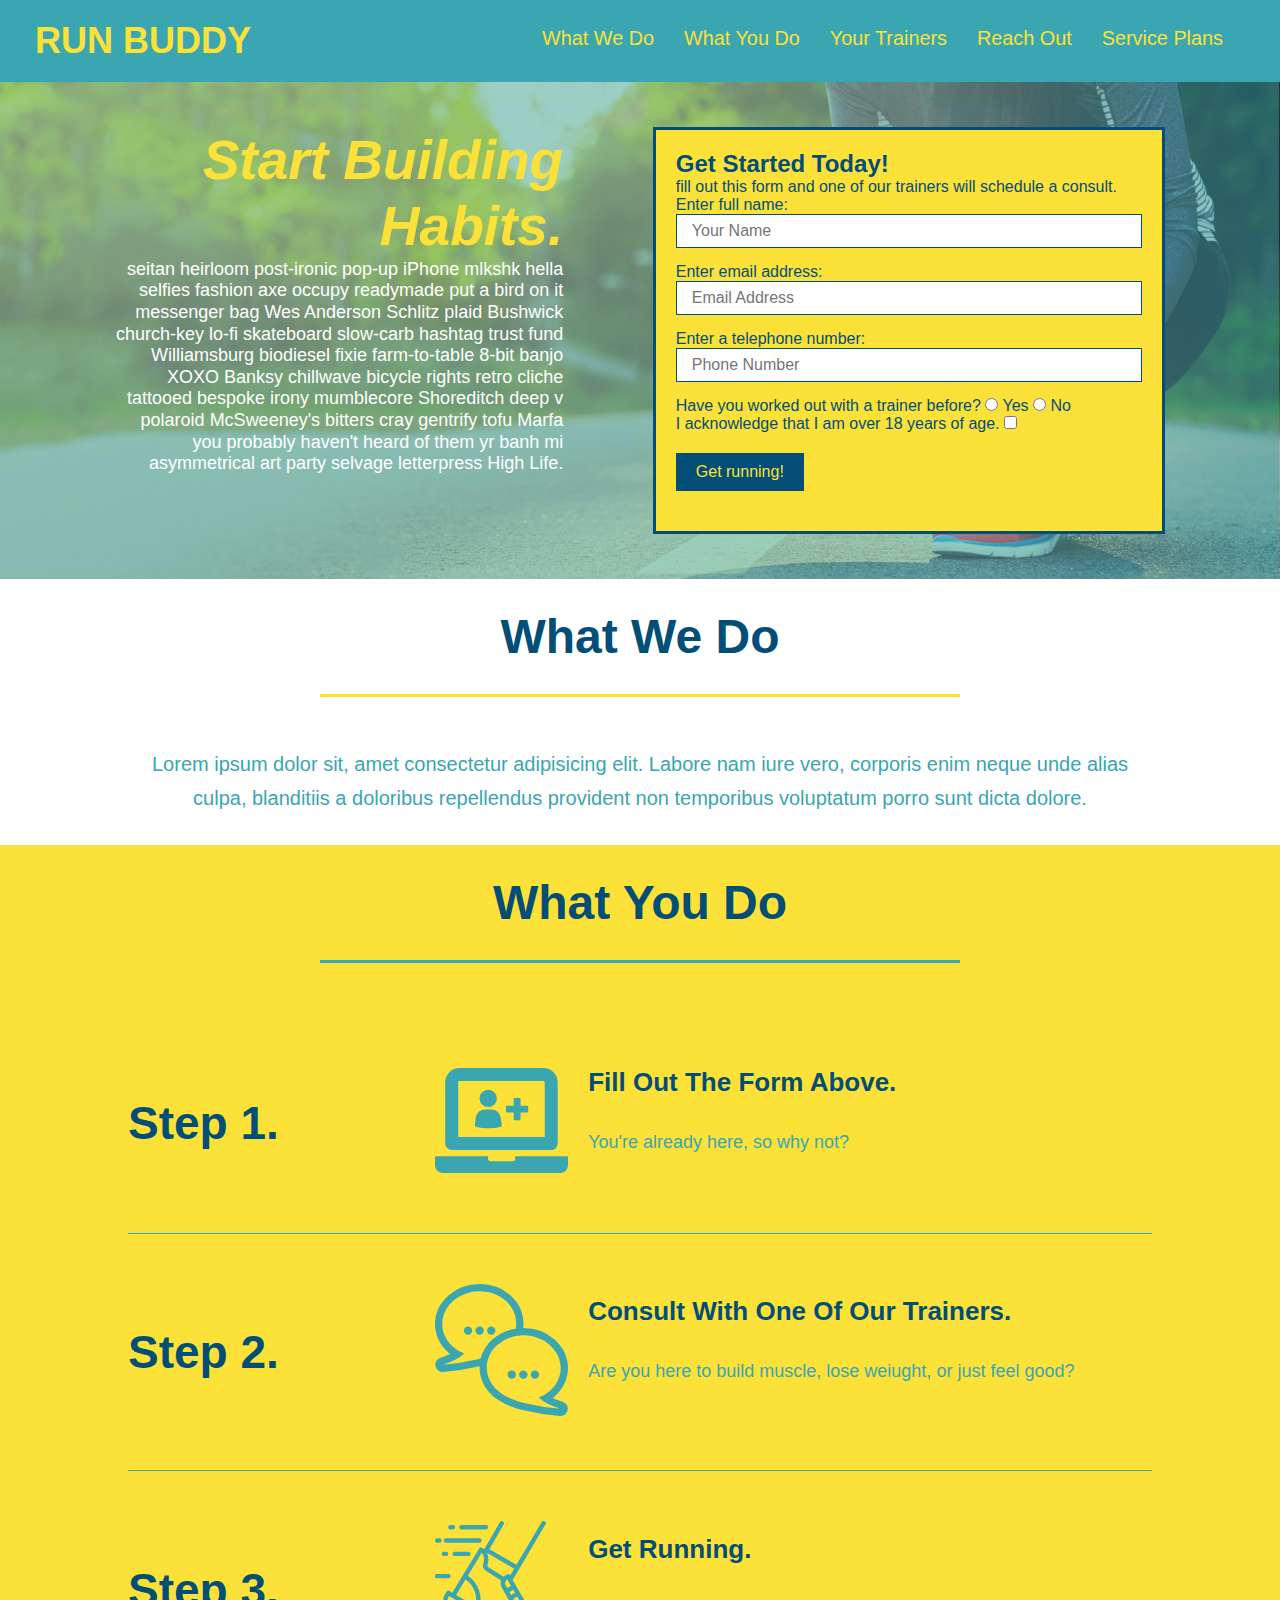
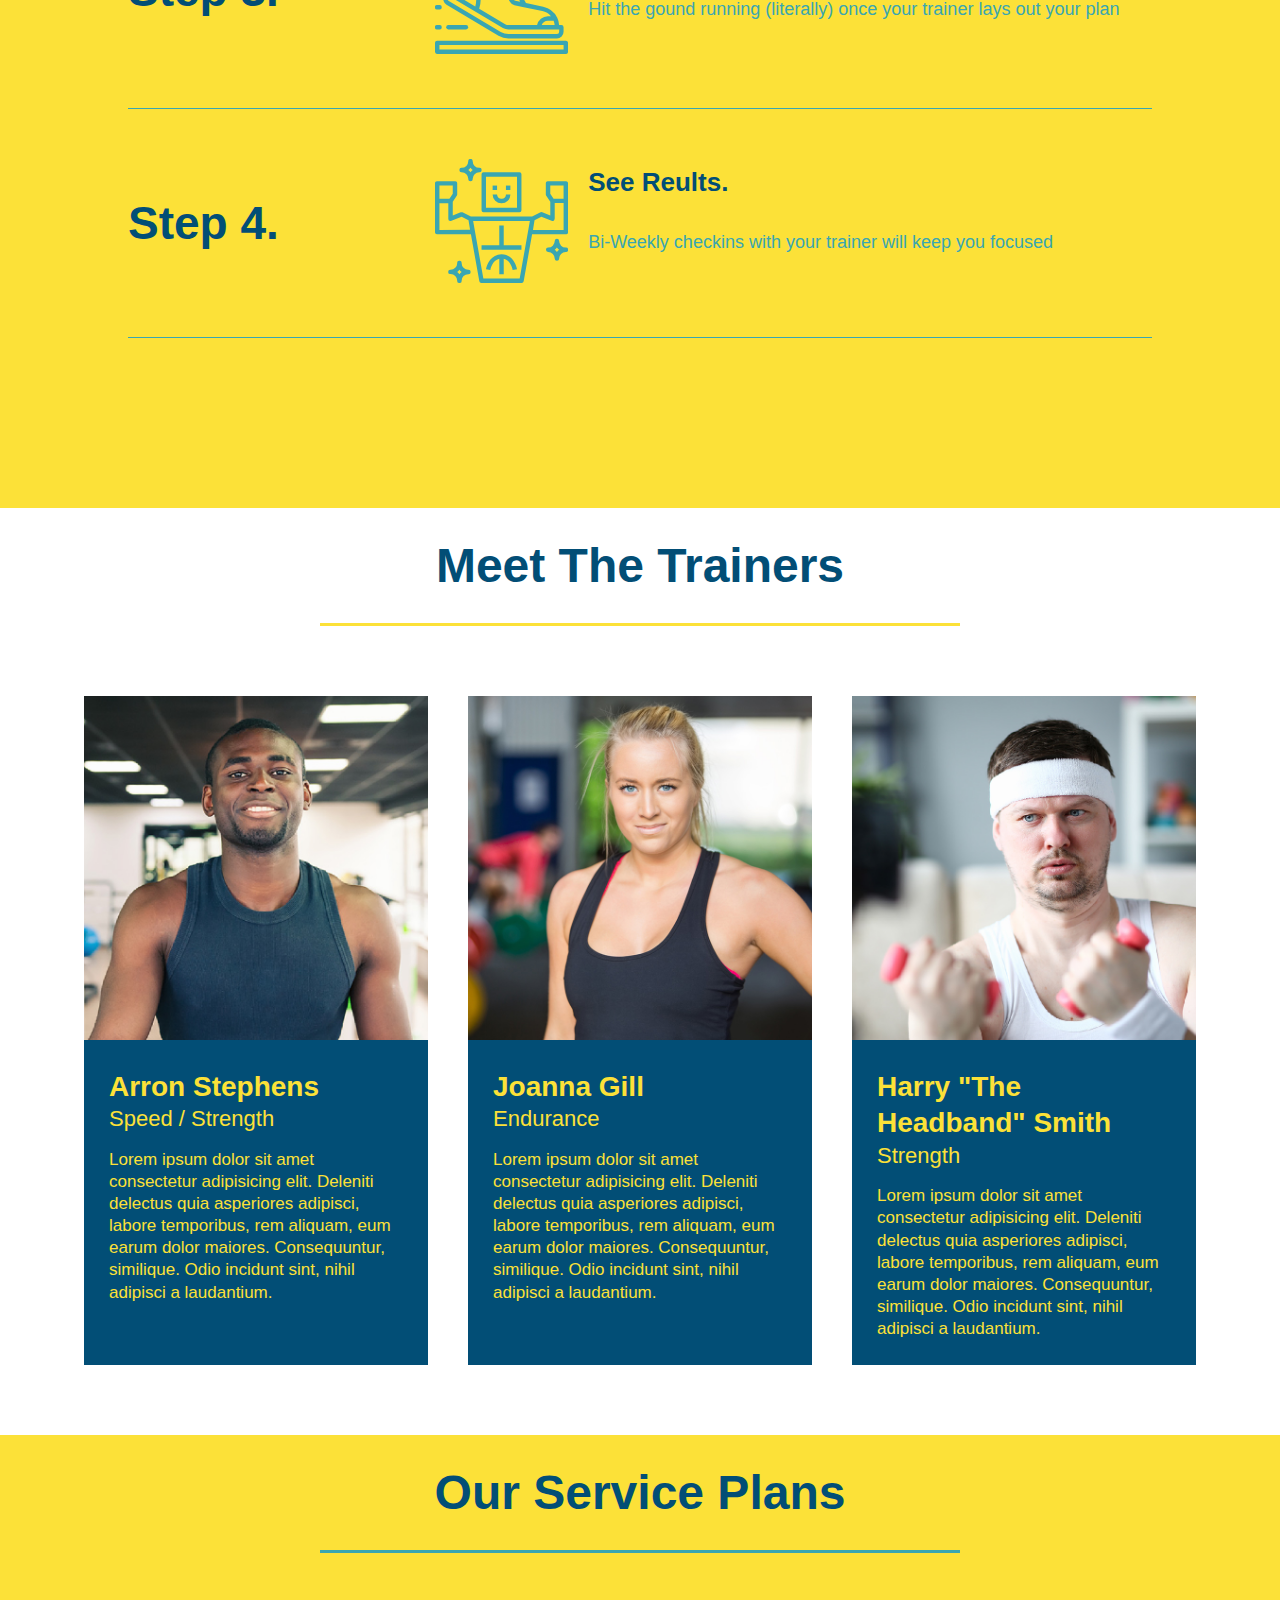
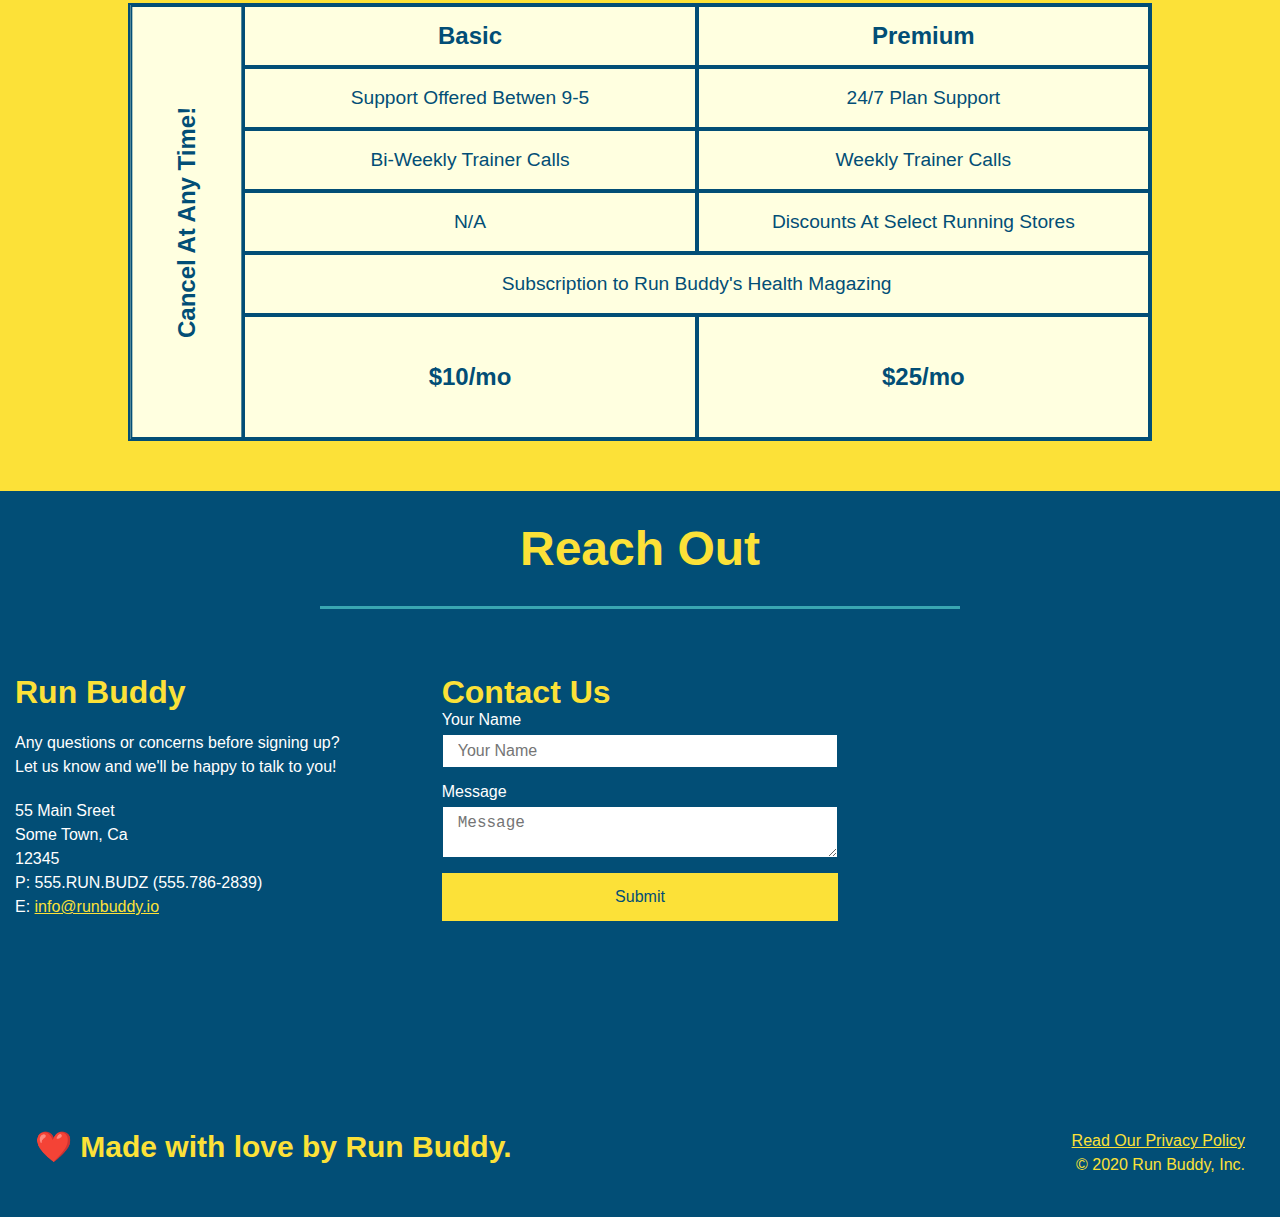
==== commit de988fd3: "fixed minor issues with css to better match markup overall" ====
--- a/index.html
+++ b/index.html
@@ -239,7 +239,7 @@
 <!-- "Reach Out" section -->
 <section id="reach-out" class="contact">
     <div class="flex-row"> 
-        <h2 class="section-title secondary-border">
+        <h2 class="section-title secondary-border" id="reach-out">
             Reach Out
         </h2>
     </div>
@@ -256,7 +256,7 @@
                  Some Town, Ca <br />
                  12345 <br />
                  P: 555.RUN.BUDZ (555.786-2839)<br />
-                  E: <a href="mailto:info@runbuddy.io">info@runbuddy.io</a>
+                 E: <a href="mailto:info@runbuddy.io">info@runbuddy.io</a>
              </address>
         </div>
         <div class="contact-form">
--- a/assets/css/style.css
+++ b/assets/css/style.css
@@ -38,12 +38,14 @@
     font-weight: lighter;
     font-size: 1.55vw;
 }
-
+#reach-out {
+    color: #fce138 ;
+}
 footer {
-    background: #fce138;
+    background:   #024e76;
     width: 100%;
     padding: 40px 35px;
-    color: #024e76;
+    color:#fce138;
     display: flex;
     justify-content: space-between;
     flex-wrap: wrap;
@@ -55,6 +57,10 @@
 footer div {
     line-height: 1.5;
     text-align: right;
+    ;
+}
+footer div a {
+    color: #fce138
 }
 .hero {
     background-image: url("../images/hero-bg.jpg");
@@ -141,12 +147,14 @@
 .primary-border {
     color: #024e76;
     border-bottom: solid 3px #fce138;
-    padding: 20px;
+    padding: 30px;
+    margin-bottom: 50px;
 }
 .secondary-border {
+    color: #024e76;
     border-bottom: solid 3px #39a6b2;
-    padding: 20px;
-    margin-bottom: 80px;
+    padding: 30px;
+    margin-bottom: 50px;
 }
 .step {
     margin: 50px auto;
@@ -190,8 +198,8 @@
     color: #024e76;
 }
 .trainers {
-    width: 100%;
-    margin: 0 auto;
+    width: 90%;
+    margin: 0 auto 50px auto;
     display: flex;
     flex-wrap: wrap;
     justify-content: space-around;
@@ -226,11 +234,13 @@
 /*Service Styles*/
 .services {
     background: #fce138;
+    padding-bottom: 50px;
 }
 .service-grid-wrapper {
     display: flex;
     width: 100%;
     justify-content: center;
+
 }
 .service-grid-container {
     background: lightyellow;
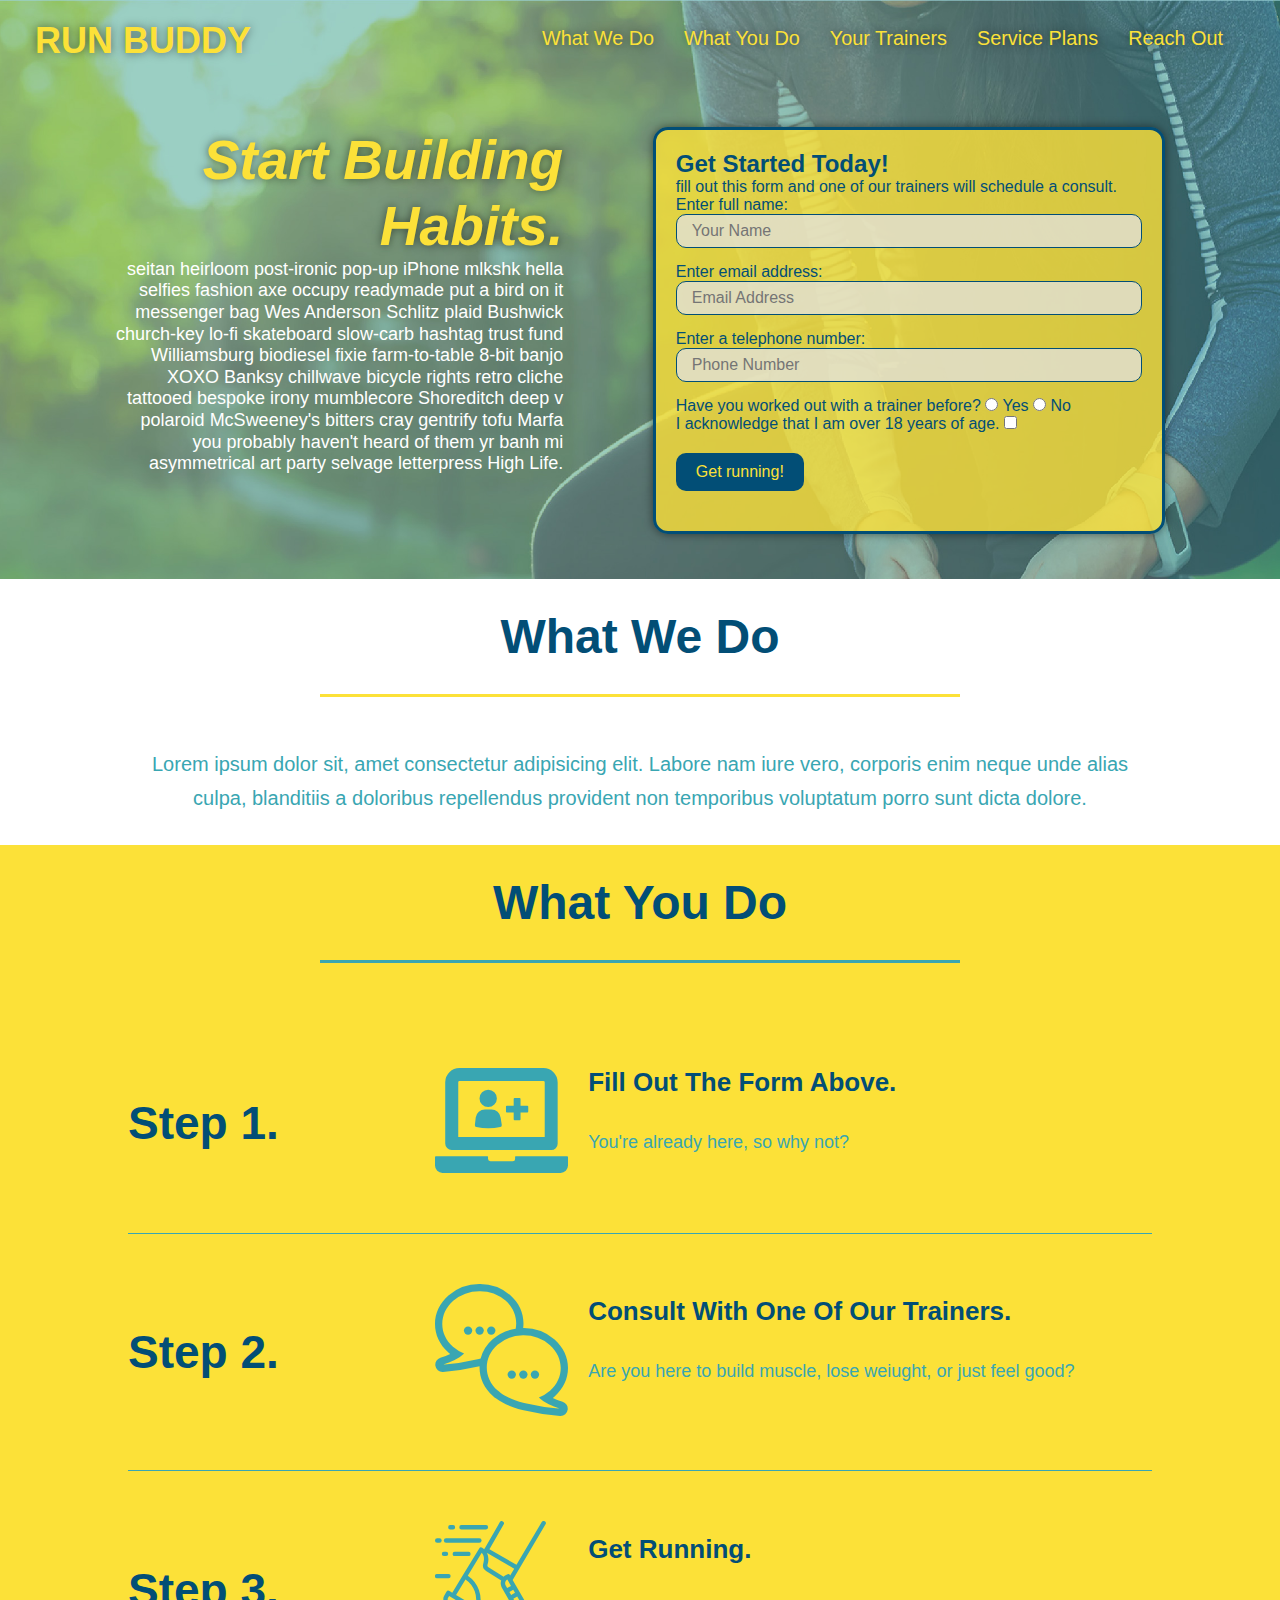
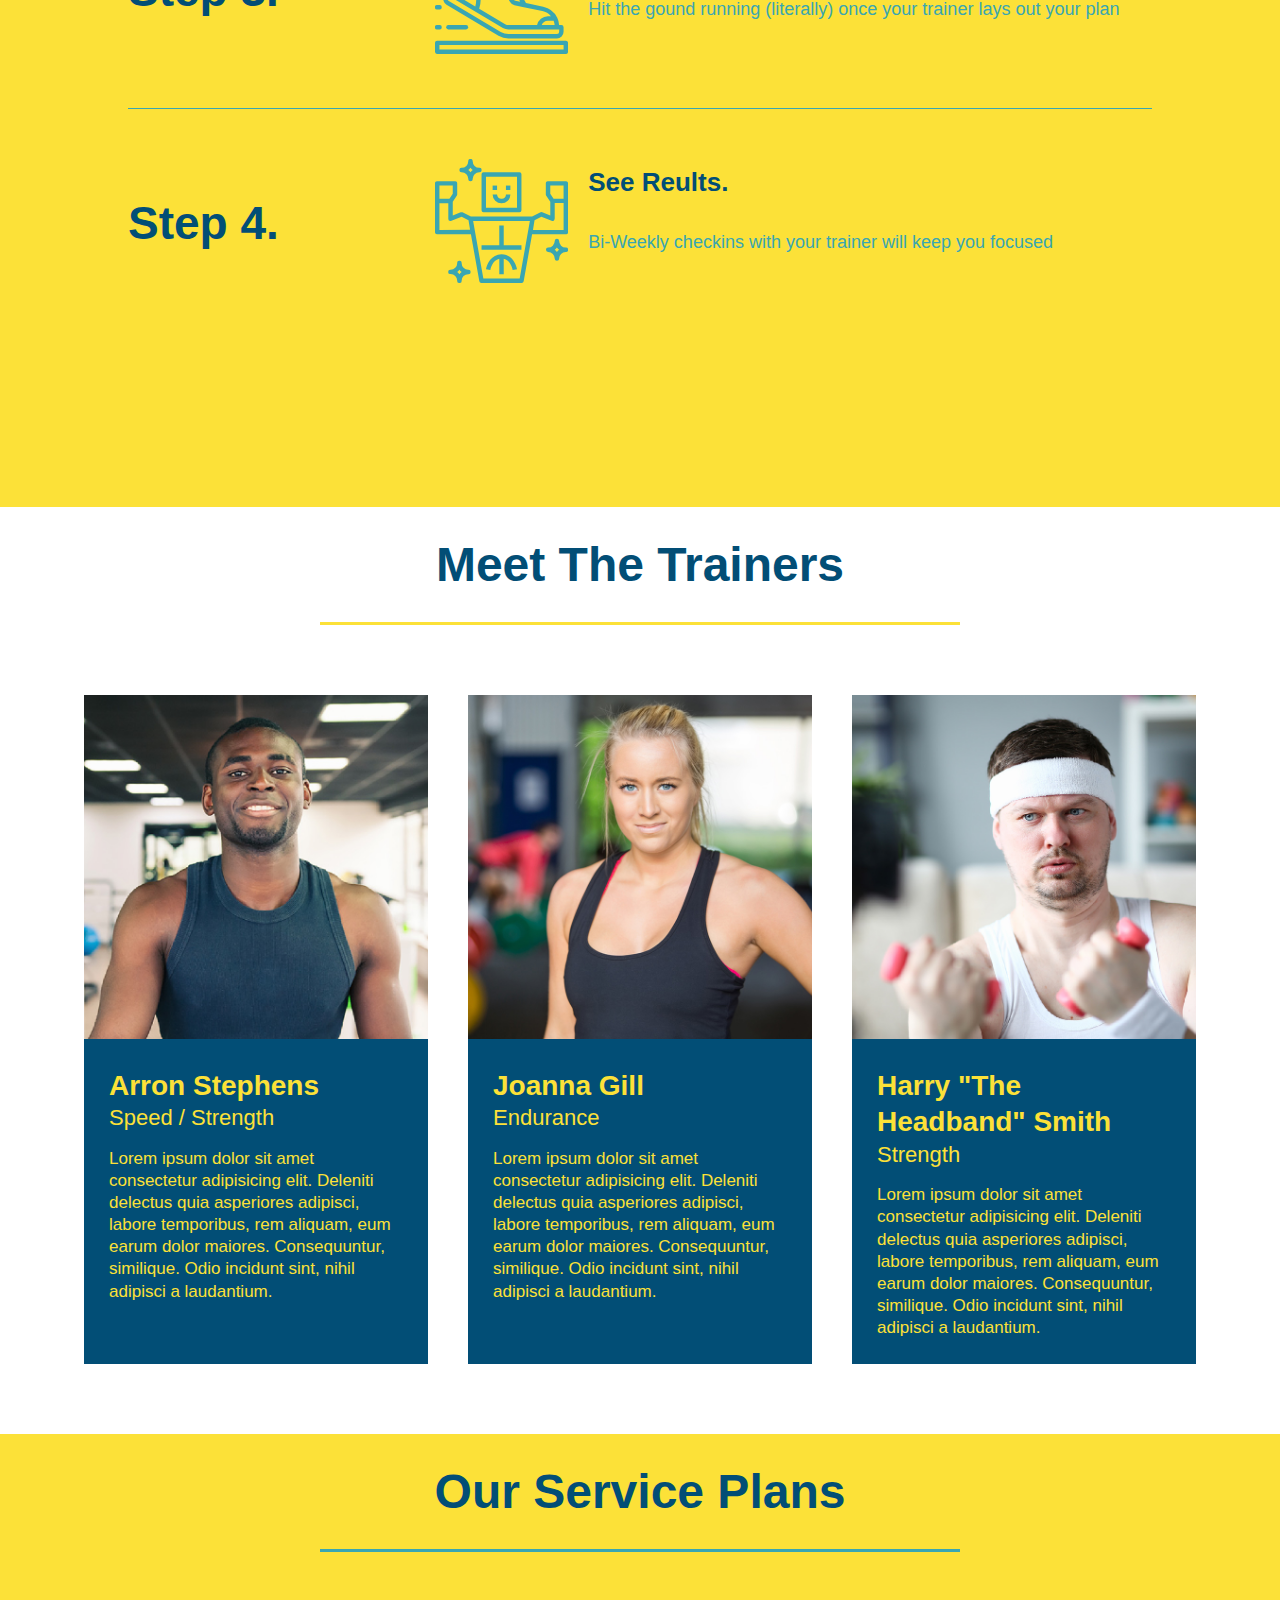
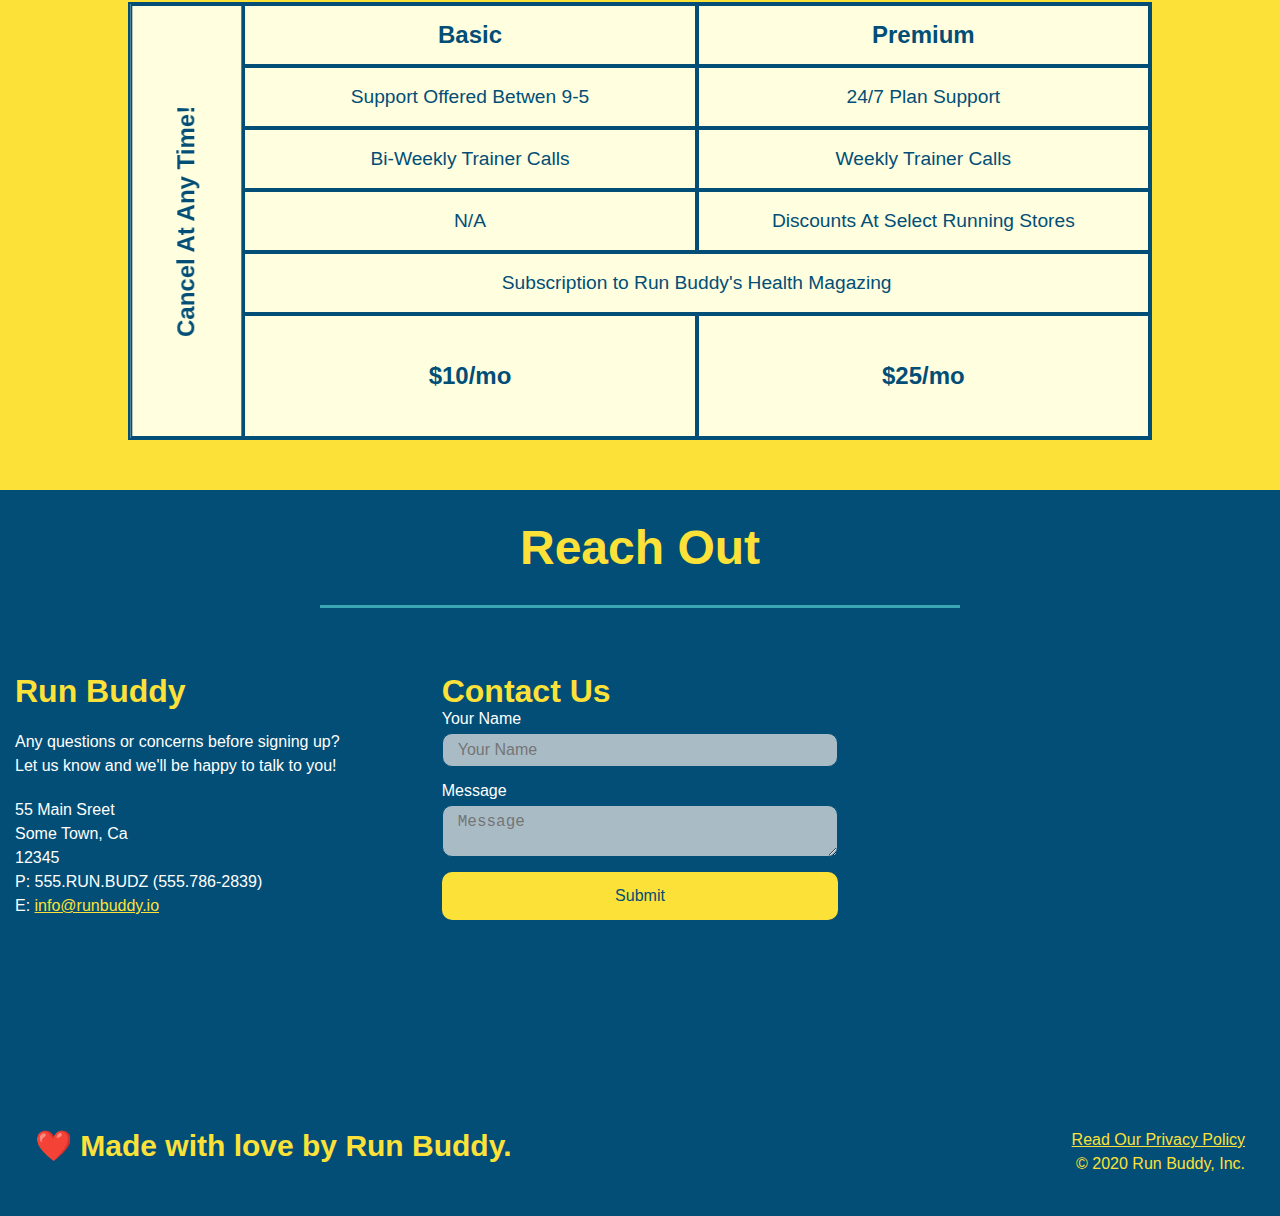
==== commit 0737425d: "interactive style changes to nav, hero and forms" ====
--- a/index.html
+++ b/index.html
@@ -24,11 +24,12 @@
                 <a href="#your-trainers">Your Trainers</a>
             </li>
             <li>
+                <a href="#service-plans">Service Plans</a>
+            </li>
+            <li>
                 <a href="#reach-out">Reach Out</a>
             </li>
-            <li>
-                <a href="service-plans">Service Plans</a>
-            </li>
+
         </ul>
       </nav>
     </header>
@@ -74,7 +75,7 @@
         </div>
     </section>
 <!-- "What We Do" section -->
-<section class="intro">
+<section class="intro" id="what-we-do">
     <div class="flex-row">    
         <h2 class="section-title primary-border">
             What We Do
@@ -88,7 +89,7 @@
 </section>
 
 <!-- "What You Do" section -->
-<section class="steps">
+<section class="steps" id="what-you-do">
     <div class="flex-row"> 
         <h2 class="section-title secondary-border">
             What You Do
--- a/assets/css/style.css
+++ b/assets/css/style.css
@@ -9,15 +9,22 @@
 }
 header {
     padding: 20px 35px;
-    background-color: #39a6b2;
+    background-image: url("../images/hero-bg.jpg");
+    background-size: cover;
+    background-position: 80%;
+    background-attachment: fixed;
     display: flex;
     justify-content: space-between;
     flex-wrap: wrap;
+    position: -webkit-sticky;
+    position: sticky;
+    top: 0;
 }
 header h1 {
     font-weight: bold;
     font-size: 36px;
     color: #fce138;
+    text-shadow: 0 0 10px rgba(0, 0, 0, 0.5);
 }
 header a {
     text-decoration: none;
@@ -37,6 +44,13 @@
     padding: 10px 15px;
     font-weight: lighter;
     font-size: 1.55vw;
+    text-shadow: 0 0 10px rgba(0, 0, 0, 0.5);
+}
+header nav ul li a:hover {
+    background: #fce138;
+    color: #024e76;
+    border-radius: 15px;
+    text-shadow: none;
 }
 #reach-out {
     color: #fce138 ;
@@ -65,19 +79,22 @@
 .hero {
     background-image: url("../images/hero-bg.jpg");
     background-size: cover;
-    background-position: center;
+    background-position: 80%;
+    background-attachment: fixed;
     display: flex;
     justify-content: center;
     flex-wrap: wrap;
     align-items: flex-start;
 }
 .hero-form {
-    background-color: #fce138;
+    background-color:rgba(252, 225, 56, 0.8);
     padding: 20px;
     color: #024e76;
     border: solid 3px #024e76;
     width: 40%;
     margin: 3.5%;
+    box-shadow: 0 0 10px rgba(0, 0, 0, 0.5);
+    border-radius: 15px;
 }
 .hero-cta {
     width: 35%;
@@ -91,6 +108,7 @@
     font-style: italic;
     font-size: 55px;
     color: #fce138;
+    text-shadow: 0 0 10px rgba(0, 0, 0, 0.5);
 }
 .hero-form h3 {
     font-size: 24px;
@@ -107,6 +125,12 @@
     color: #024e76;
     width: 100%;
     margin-bottom: 15px;
+    border-radius: 10px;
+    background-color: rgba(225, 225, 225, 0.75);
+}
+.form-input:focus {
+    background-color: rgba(225, 225, 225, 1);
+    outline: none;
 }
 .hero-form button {
     color: #fce138;
@@ -115,6 +139,10 @@
     padding: 10px 20px;
     font-size: 16px;
     margin: 20px 0 20px 0;
+    border-radius: 10px;
+}
+.hero-form button:hover {
+    background-color: #39a6b2;
 }
 .intro {
     margin-bottom: 30px;
@@ -166,6 +194,9 @@
     align-items: center;
     justify-content: space-between;
 }
+.step:last-child {
+    border-bottom: none;
+  }
 .step h3 {
     color: #024e76;
     font-size: 46px;
@@ -318,6 +349,12 @@
     width: 100%;
     margin-bottom: 15px;
     margin-top: 5px;
+    border-radius: 10px;
+    background-color: rgba(225, 225, 225, 0.75);
+}
+.contact-form input:focus, .contact-form textarea:focus {
+    background-color: rgba(225, 225, 225, 1);
+    outline: none;
 }
 .contact-form button {
     width: 100%;
@@ -327,6 +364,11 @@
     text-align: center;
     padding: 15px 0;
     font-size: 16px;
+    border-radius: 10px;
+}
+.contact-form button:hover {
+    color: #fce138;
+    background: #39a6b2;
 }
 /* Media Query for smaller desktop screens and smaller*/
 @media screen and (max-width: 980px) {
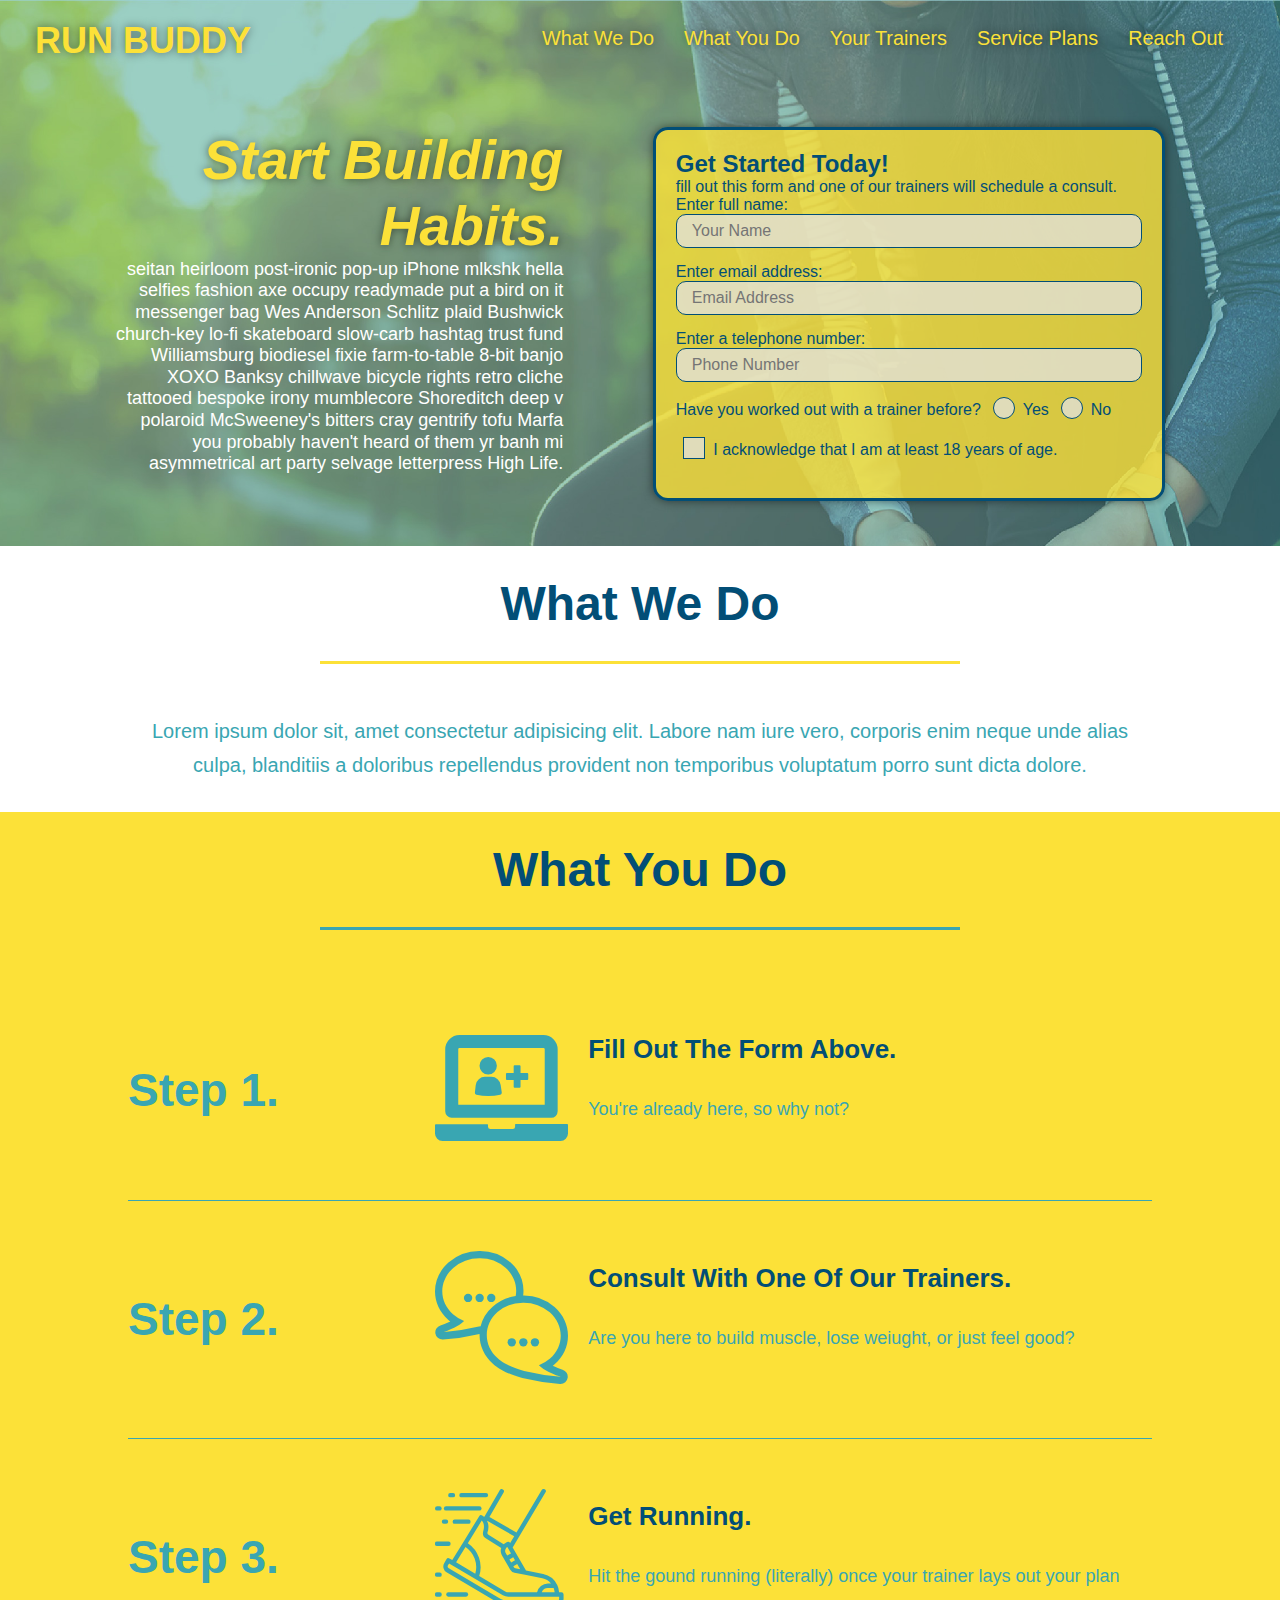
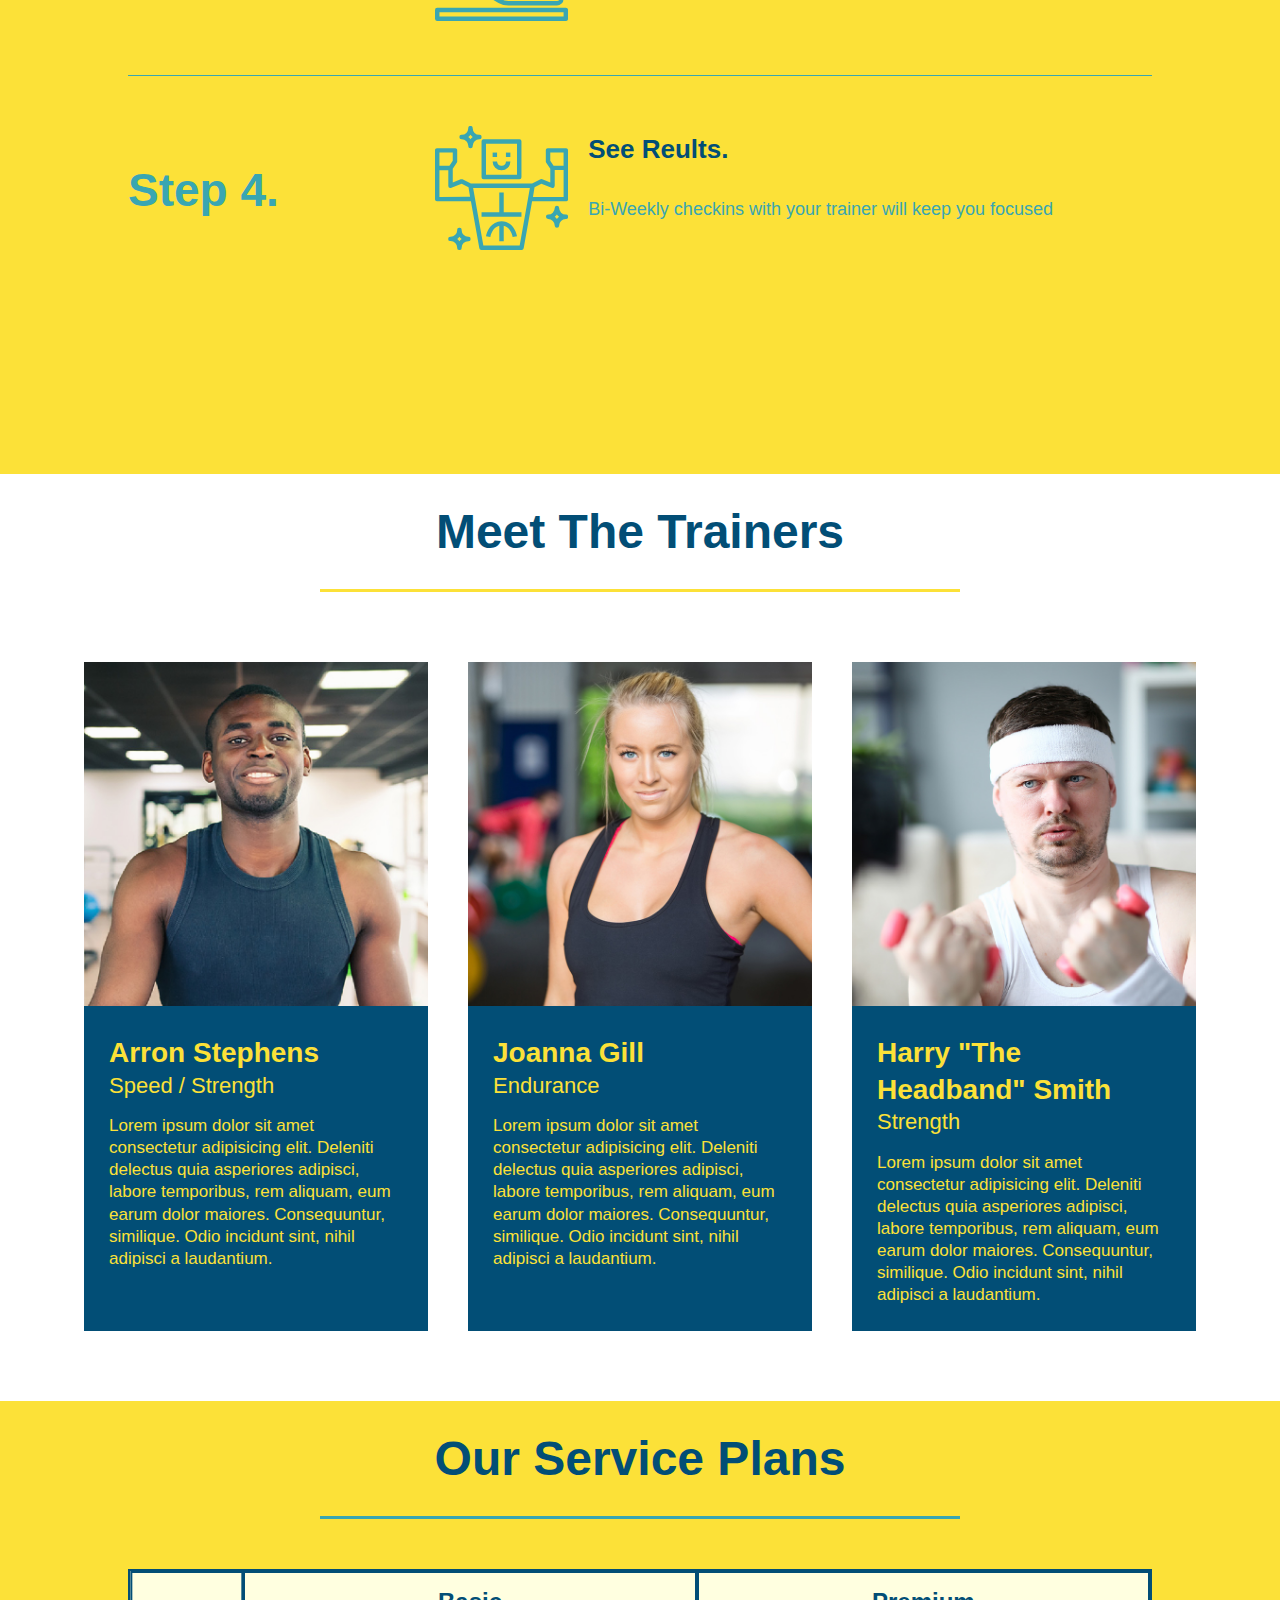
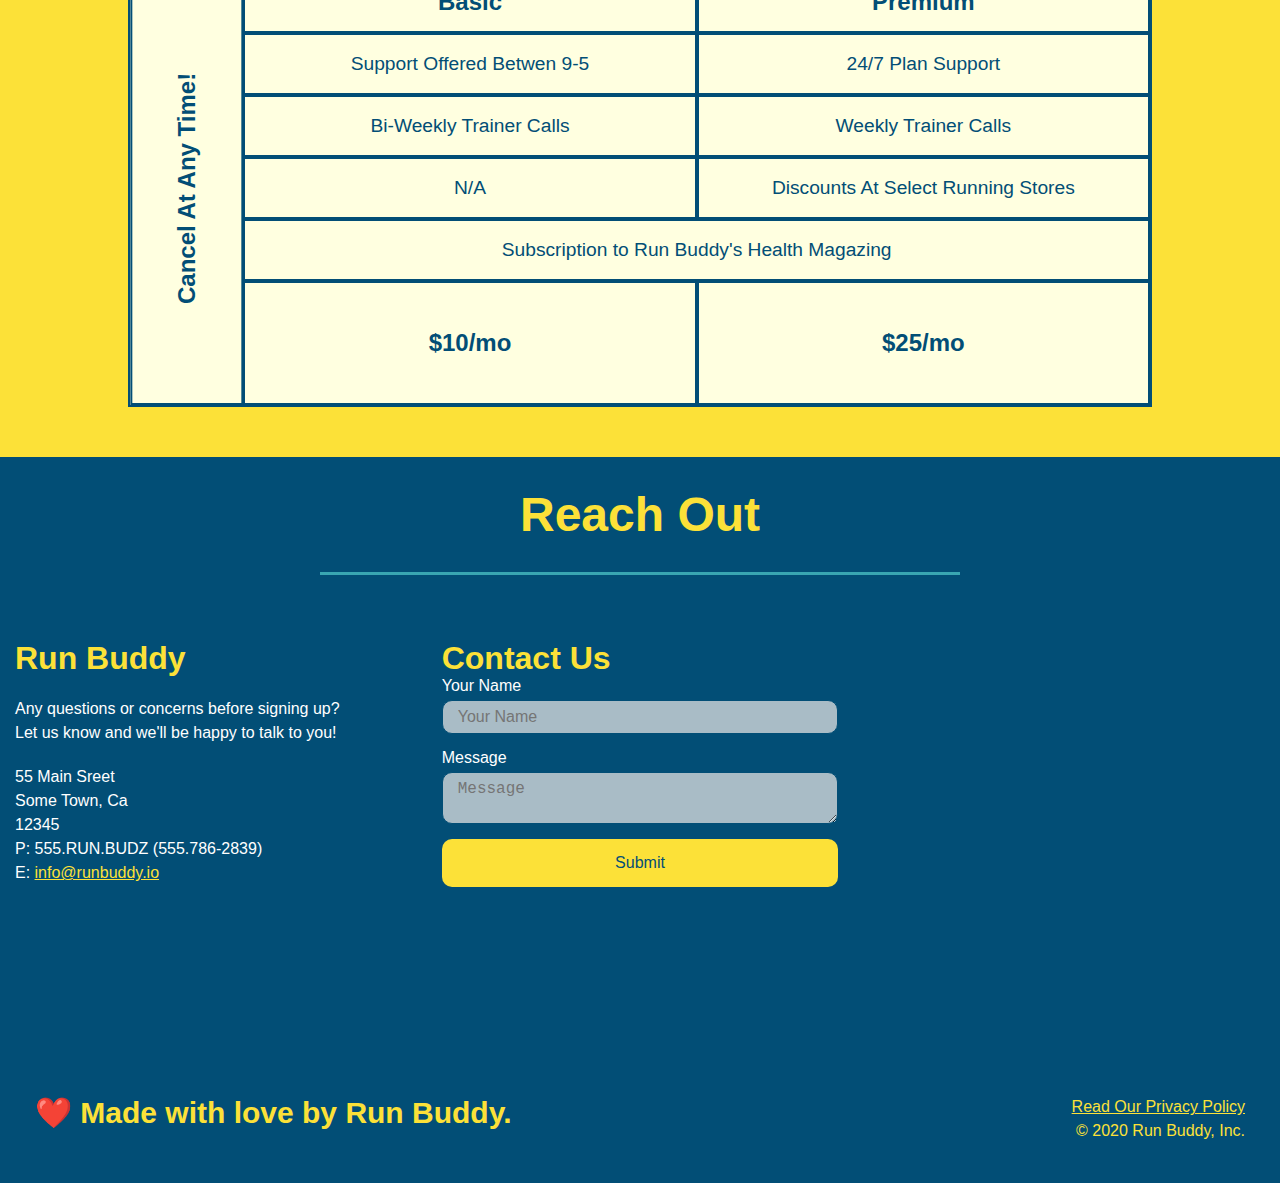
==== commit 6fed6e34: "more bulk css touches" ====
--- a/index.html
+++ b/index.html
@@ -58,18 +58,24 @@
                 <label for="phone">Enter a telephone number:</label>
                 <input type="tel" placeholder="Phone Number" name="phone" id="phone" class="form-input" />
             
-                <div class="radio-options">Have you worked out with a trainer before?
-                  <input type="radio" id="trainer-yes" name="trainer-confirm" />
-                  <label for="yes" >Yes</label>
-                  <input type="radio" id="trainer-no" name="trainer-confirm" />
-                  <label for="no" >No</label>
-                </div>
-                    <label for="checkbox">
-                        I acknowledge that I am over 18 years of age.
-                    </label> 
-                <input type="checkbox" name="age-confirm" id="yes" />
-                <button type="submit">
-                    Get running!
+                <div class="radio-options">
+                    <p>
+                        Have you worked out with a trainer before?
+                        <span class="radio-wrapper">
+                            <input type="radio" name="trainer-confirm" id="trainer-yes" />
+                            <label for ="trainer-yes">Yes</label>
+                        </span>
+                        <span class="radio-wrapper">
+                            <input type="radio" name="trainer-confirm" id="trainer-no" />
+                            <label for="trainer-no">No</label>
+                        </span>
+                    </p>
+                    <p>
+                        <span class="checkbox-wrapper">
+                            <input type="checkbox" name="age-confirm" id="checkbox" />
+                            <label for="checkbox">I acknowledge that I am at least 18 years of age.</label>
+                        </span>
+                    </p>
                 </button>
                 </form>
         </div>
--- a/assets/css/style.css
+++ b/assets/css/style.css
@@ -1,10 +1,15 @@
+:root {
+    --primary-color: #fce138;
+    --secondary-color: #024e76;
+    --tertiary-color: #39a6b2;
+}
 * {
     margin: 0;
     padding: 0;
     box-sizing: border-box;
 }
 body {
-    color: #32a6b2;
+    color: var(--tertiary-color);
     font-family: Helvetica, Arial, sans-serif;
 }
 header {
@@ -19,16 +24,17 @@
     position: -webkit-sticky;
     position: sticky;
     top: 0;
+    z-index: 9999;
 }
 header h1 {
     font-weight: bold;
     font-size: 36px;
-    color: #fce138;
+    color: var(--primary-color);
     text-shadow: 0 0 10px rgba(0, 0, 0, 0.5);
 }
 header a {
     text-decoration: none;
-    color: #fce138;
+    color: var(--primary-color);
 }
 header nav {
     margin: 7px;
@@ -47,19 +53,19 @@
     text-shadow: 0 0 10px rgba(0, 0, 0, 0.5);
 }
 header nav ul li a:hover {
-    background: #fce138;
-    color: #024e76;
+    background: var(--primary-color);
+    color: var(--secondary-color);
     border-radius: 15px;
     text-shadow: none;
 }
 #reach-out {
-    color: #fce138 ;
+    color: var(--primary-color);
 }
 footer {
-    background:   #024e76;
+    background: var(--secondary-color);
     width: 100%;
     padding: 40px 35px;
-    color:#fce138;
+    color:var(--primary-color);
     display: flex;
     justify-content: space-between;
     flex-wrap: wrap;
@@ -71,10 +77,9 @@
 footer div {
     line-height: 1.5;
     text-align: right;
-    ;
 }
 footer div a {
-    color: #fce138
+    color: var(--primary-color);
 }
 .hero {
     background-image: url("../images/hero-bg.jpg");
@@ -89,8 +94,8 @@
 .hero-form {
     background-color:rgba(252, 225, 56, 0.8);
     padding: 20px;
-    color: #024e76;
-    border: solid 3px #024e76;
+    color: var(--secondary-color);
+    border: solid 3px var(--secondary-color);
     width: 40%;
     margin: 3.5%;
     box-shadow: 0 0 10px rgba(0, 0, 0, 0.5);
@@ -107,7 +112,7 @@
 .hero-cta h2 {
     font-style: italic;
     font-size: 55px;
-    color: #fce138;
+    color: var(--primary-color);
     text-shadow: 0 0 10px rgba(0, 0, 0, 0.5);
 }
 .hero-form h3 {
@@ -118,11 +123,11 @@
     margin: 5px 0 15px 0;
 }
 .form-input {
-    border: 1px solid #024e76;
+    border: 1px solid var(--secondary-color);
     display: block;
     padding: 7px 15px;
     font-size: 16px;
-    color: #024e76;
+    color: var(--secondary-color);
     width: 100%;
     margin-bottom: 15px;
     border-radius: 10px;
@@ -133,8 +138,8 @@
     outline: none;
 }
 .hero-form button {
-    color: #fce138;
-    background-color:#024e76;
+    color: var(--primary-color);
+    background-color: var(--secondary-color);
     border: none;
     padding: 10px 20px;
     font-size: 16px;
@@ -142,26 +147,78 @@
     border-radius: 10px;
 }
 .hero-form button:hover {
-    background-color: #39a6b2;
+    background-color: var(--tertiary-color);
 }
 .intro {
     margin-bottom: 30px;
 }
 .intro p {
     line-height: 1.7;
-    color: #39a6b2;
+    color: var(--tertiary-color);
     width: 80%;
     font-size: 20px;
     margin: 0 auto;
     text-align: center;
 }
+.checkbox-wrapper input, .radio-wrapper input {
+    opacity: 0;
+}
+.checkbox-wrapper label, .radio-wrapper label {
+    position: relative;
+    left: 10px;
+    margin: 10px;
+    line-height: 1.6;
+}
+.checkbox-wrapper label::before, .radio-wrapper label::before {
+    content: "";
+    height: 20px;
+    width: 20px;
+    background: rgba(225, 225, 225, 0.75);
+    border: 1px solid var(--secondary-color);
+    position: absolute;
+    top: -4px;
+    left: -30px;
+}
+.radio-wrapper label::before {
+    border-radius: 50%;
+}
+.radio-wrapper label::after {
+    content: "";
+    width: 20px;
+    height: 20px;
+    border-radius: 50%;
+    background: var(--secondary-color);
+    position: absolute;
+    left: -29px;
+    top: -3px;
+    background-image: radial-gradient(circle, var(--tertiary-color), var(--secondary-color));
+}
+.checkbox-wrapper input + label::after,
+.radio-wrapper input + label::after {
+    content: none;
+}
+.checkbox-wrapper input:checked + label::after,
+ .radio-wrapper input:checked +label::after {
+    content: "";
+} 
+.checkbox-wrapper label::after {
+    content: "";
+    width: 14px;
+    height: 6px;
+    border-left: 2px solid var(--secondary-color);
+    border-bottom: 2px solid var(--secondary-color);
+    position: absolute;
+    left: -26px;
+    top: 1px;
+    transform: rotate(-58deg)
 
+}
 .steps {
-    background: #fce138;
+    background: var(--primary-color);
     padding-bottom: 120px;
 }
 .steps h2 {
-    color: #024e76;
+    color: var(--secondary-color);
 }
 .section-title {
     font-size: 48px;
@@ -173,14 +230,14 @@
 }
 
 .primary-border {
-    color: #024e76;
-    border-bottom: solid 3px #fce138;
+    color: var(--secondary-color);
+    border-bottom: solid 3px var(--primary-color);
     padding: 30px;
     margin-bottom: 50px;
 }
 .secondary-border {
-    color: #024e76;
-    border-bottom: solid 3px #39a6b2;
+    color: var(--secondary-color);
+    border-bottom: solid 3px var(--tertiary-color);
     padding: 30px;
     margin-bottom: 50px;
 }
@@ -188,7 +245,7 @@
     margin: 50px auto;
     padding-bottom: 50px;
     width: 80%;
-    border-bottom: 1px solid #39a6b2;
+    border-bottom: 1px solid var(--tertiary-color);
     display: flex;
     flex-wrap: wrap;
     align-items: center;
@@ -198,7 +255,7 @@
     border-bottom: none;
   }
 .step h3 {
-    color: #024e76;
+    color: var(--tertiary-color);
     font-size: 46px;
     flex: 1 30%;
 }
@@ -219,14 +276,14 @@
     flex: 12;
 }
 .step-text p {
-    color: #39a6b2;
+    color: var(--tertiary-color);
     font-size: 18px;
     margin: 30px 0;
 }
 .step-text h4 {
     font-size: 26px;
     line-height: 1.5;
-    color: #024e76;
+    color: var(--secondary-color);
 }
 .trainers {
     width: 90%;
@@ -237,8 +294,8 @@
 }
 .trainer {
     margin: 20px;
-    background: #024e76;
-    color: #fce138;
+    background: var(--secondary-color);
+    color: var(--primary-color);
     flex: 1;
 }
 .trainer img {
@@ -264,7 +321,7 @@
 }
 /*Service Styles*/
 .services {
-    background: #fce138;
+    background: var(--primary-color);
     padding-bottom: 50px;
 }
 .service-grid-wrapper {
@@ -279,13 +336,13 @@
     display: grid;
     grid-template-columns: 1fr repeat(2, 4fr);
     grid-template-rows: repeat(5, 1fr) 2fr;
-    border: 2px solid #024e76;
-    color:  #024e76;
+    border: 2px solid var(--secondary-color);
+    color:  var(--secondary-color);
     font-size: 1.2rem;
 }
 .service-grid-item {
     padding: 15px 0;
-    border: 2px solid #024e76;
+    border: 2px solid var(--secondary-color);
     display: flex;
     align-items: center;
     justify-content: center;
@@ -308,8 +365,8 @@
     font-weight: bold;
 }
 .contact {
-    color: #fce138;
-    background-color: #024e76;
+    color: var(--primary-color);
+    background-color: var(--secondary-color);
 }
 .contact-info {
     display: flex;
@@ -328,7 +385,7 @@
     color: white;
 }
 .contact-info h3 {
-    color: #fce138;
+    color: var(--primary-color);
     font-size: 32px;
 }
 .contact-info p, .contact-info address {
@@ -338,14 +395,14 @@
     font-style: normal;
 }
 .contact-info a {
-    color:#fce138;
+    color:var(--primary-color);
 }
 .contact-form input, .contact-form textarea {
-    border: 1px solid #024e76;
+    border: 1px solid var(--secondary-color);
     display: block;
     padding: 7px 15px;
     font-size: 16px;
-    color: #024e76;
+    color: var(--secondary-color);
     width: 100%;
     margin-bottom: 15px;
     margin-top: 5px;
@@ -359,16 +416,16 @@
 .contact-form button {
     width: 100%;
     border: none;
-    background: #fce138;
-    color: #024e76;
+    background: var(--primary-color);
+    color: var(--secondary-color);
     text-align: center;
     padding: 15px 0;
     font-size: 16px;
     border-radius: 10px;
 }
 .contact-form button:hover {
-    color: #fce138;
-    background: #39a6b2;
+    color: var(--primary-color);
+    background: var(--tertiary-color);
 }
 /* Media Query for smaller desktop screens and smaller*/
 @media screen and (max-width: 980px) {
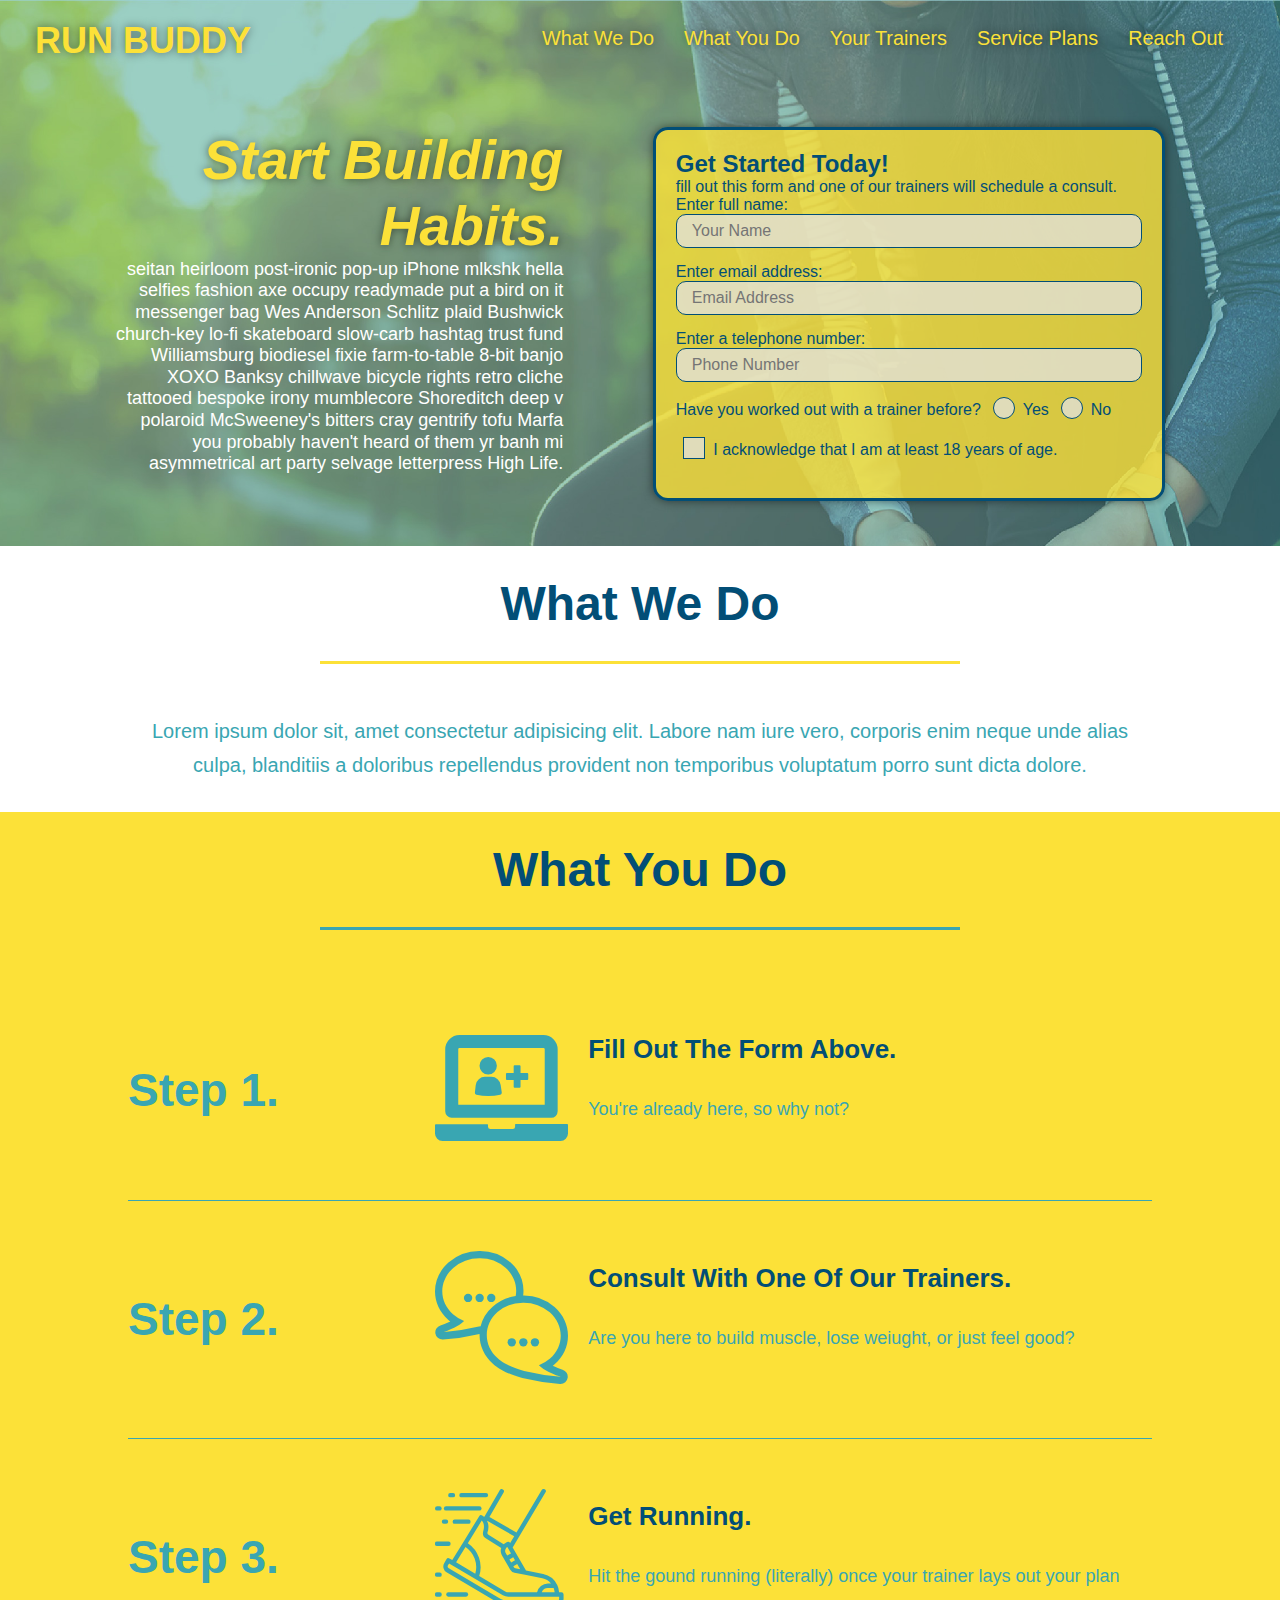
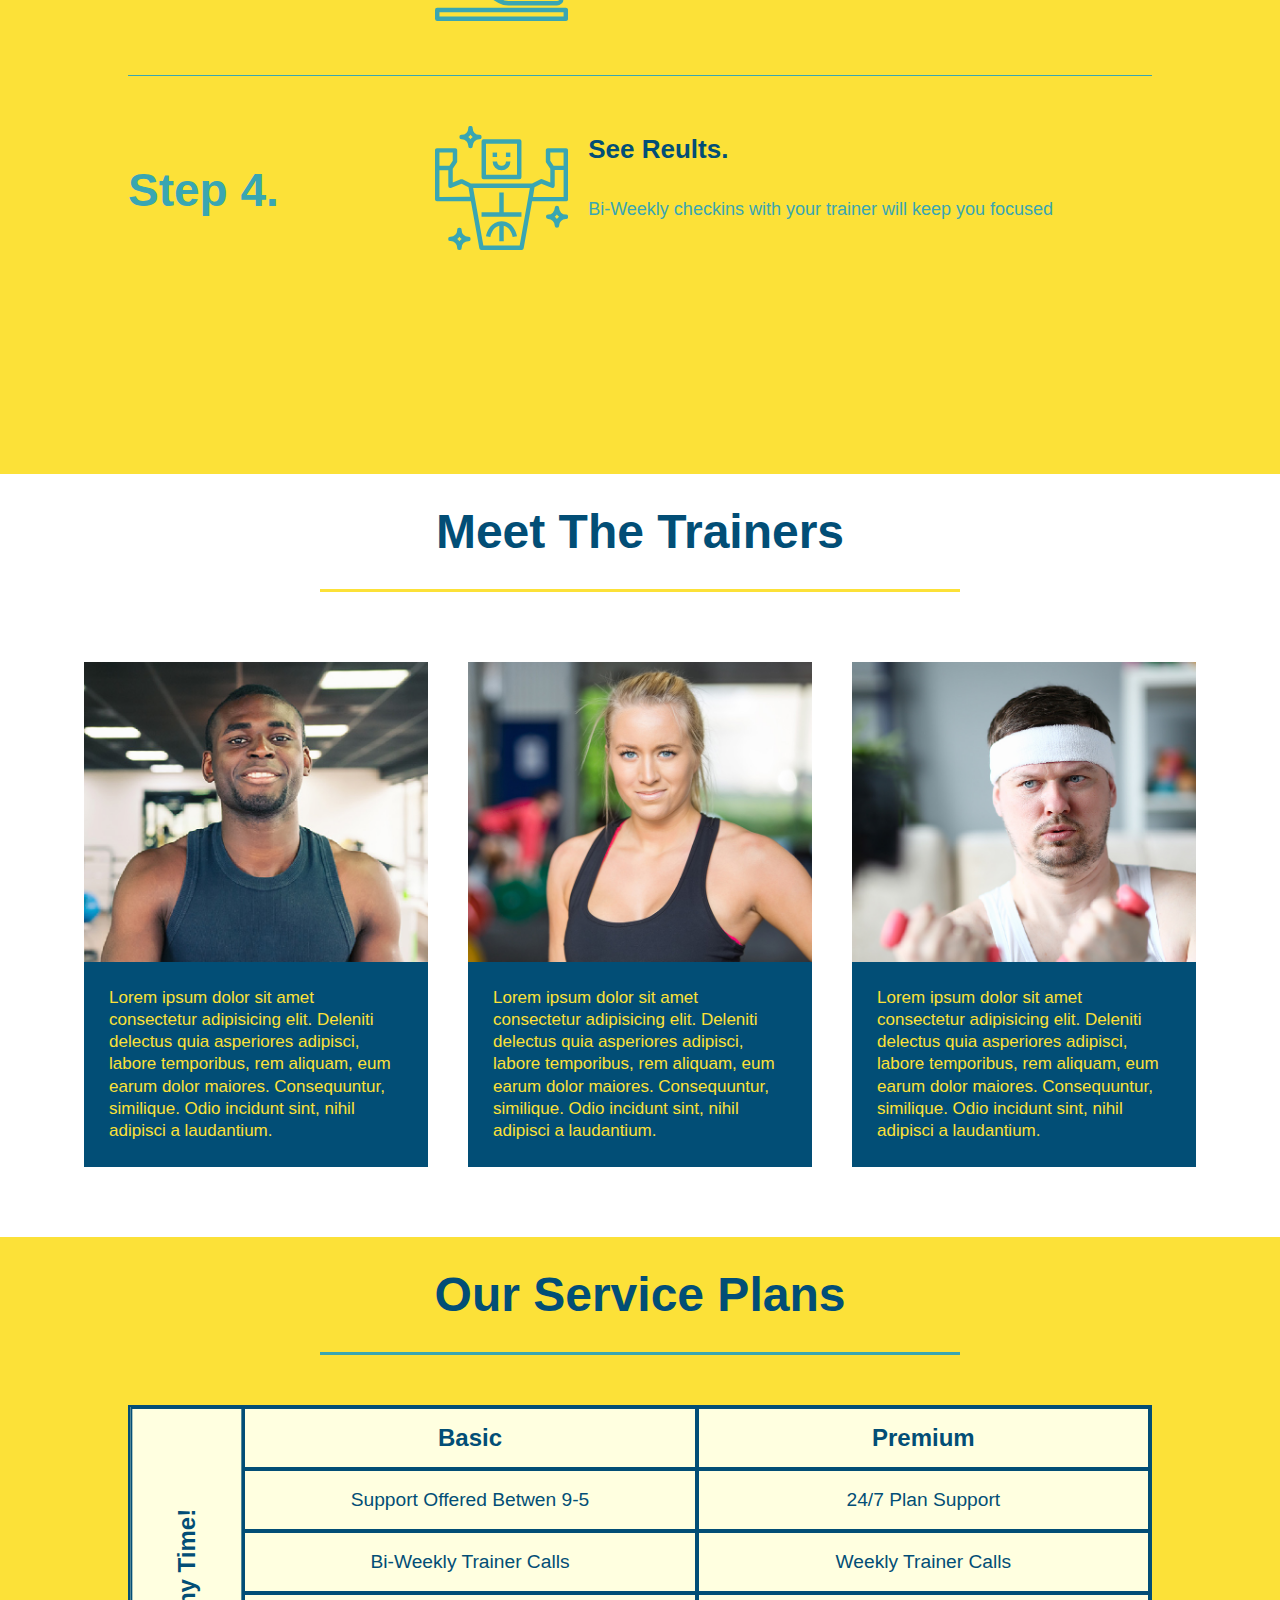
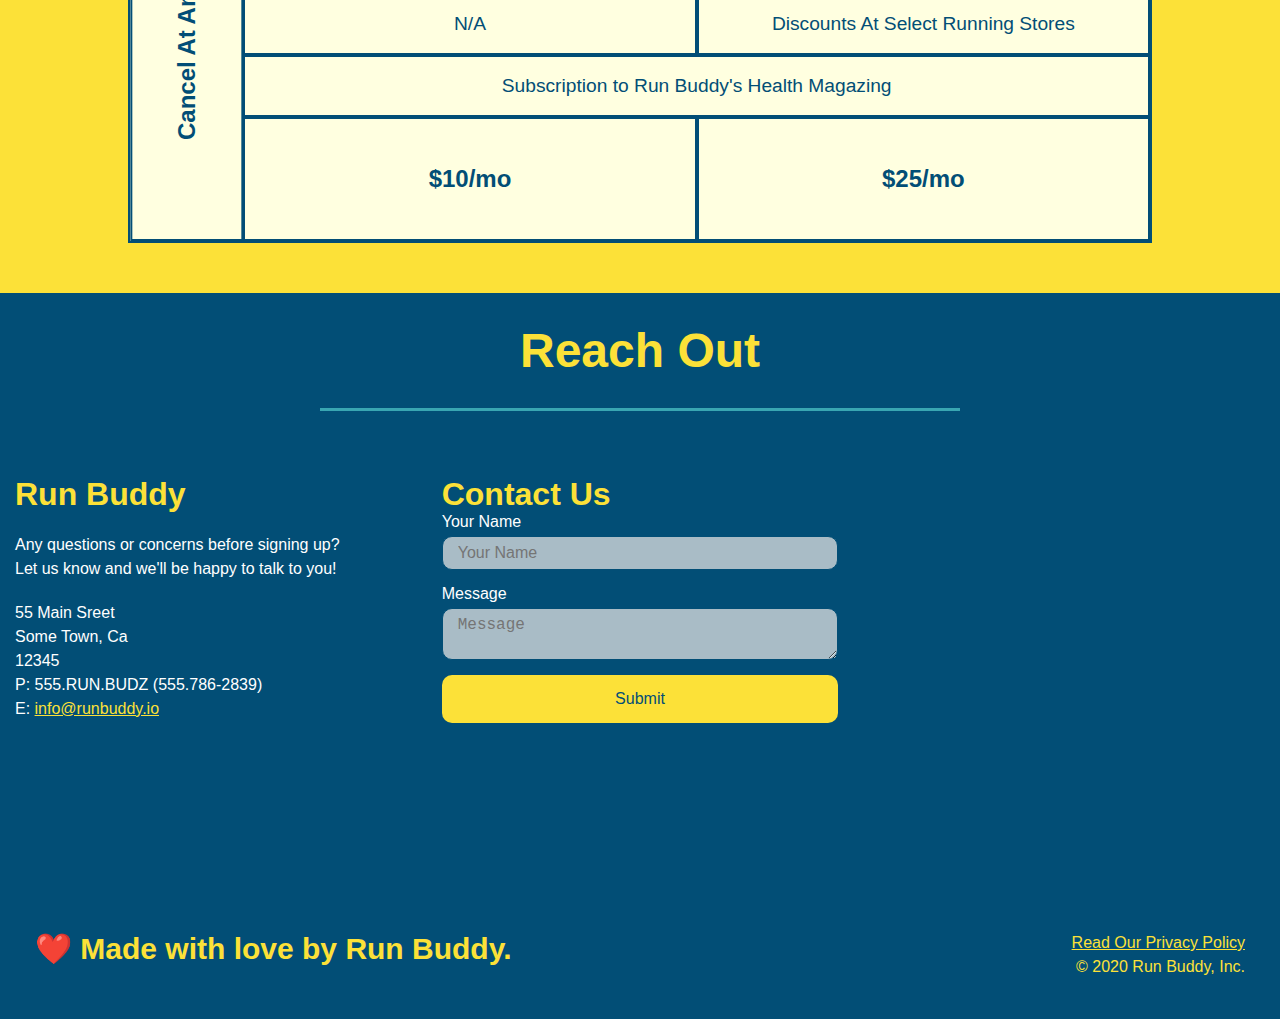
==== commit 067f0cf5: "trainer hover animations for various requested screen sizes" ====
--- a/index.html
+++ b/index.html
@@ -163,10 +163,15 @@
 <!--Arron Stephens-->   
     <div class="trainers">    
         <article class="trainer">
-            <img src="assets/images/trainer-1.jpg" alt="Arron Stephens in his workout clothes, ready to pump some iron" />
-            <div class="trainer-bio ">
-                <h3 class="trainer-name">Arron Stephens</h3>
-                <h4 class="trainer-role">Speed / Strength</h4>
+            <div class="trainer-img trainer-1">
+                <div>
+                    <h3>Arron Stephens</h3>
+                    <h4>Speed / Strength</h4>
+                </div>
+            </div>
+            <div class="trainer-bio">
+                <h3>Arron Stephens</h3>
+                <h4>Speed / Strength</h4>
                 <p>
                     Lorem ipsum dolor sit amet consectetur adipisicing elit. Deleniti delectus quia asperiores adipisci, labore temporibus, rem aliquam, eum earum dolor maiores. Consequuntur, similique. Odio incidunt sint, nihil adipisci a laudantium.
                 </p>
@@ -174,22 +179,31 @@
         </article>
 <!--Joanna-->
         <article class="trainer">
-            <img src="assets/images/trainer-2.jpg" alt="Joanna Gill cooling off after a workout" />
-            <div class="trainer-bio ">
-                <h3 class="trainer-name">Joanna Gill</h3>
-                <h4 class="trainer-role">Endurance</h4>
+            <div class="trainer-img trainer-2">
+                <div>
+                    <h3>Joanna Gill</h3>
+                    <h4>Endurance</h4>
+                </div>
+            </div>
+            <div class="trainer-bio">
+                <h3>Joanna Gill</h3>
+                <h4>Endurance</h4>
                 <p>
                     Lorem ipsum dolor sit amet consectetur adipisicing elit. Deleniti delectus quia asperiores adipisci, labore temporibus, rem aliquam, eum earum dolor maiores. Consequuntur, similique. Odio incidunt sint, nihil adipisci a laudantium.
                 </p>
             </div>
-            
         </article>
 <!--Harry Da HB-->
         <article class="trainer">
-            <img src="assets/images/trainer-3.jpg" alt="Harry Smith wearing a headband and lifting comically small pink weights" />
-            <div class="trainer-bio ">
-                <h3 class="trainer-name">Harry "The Headband" Smith</h3>
-                <h4 class="trainer-role">Strength</h4>
+            <div class="trainer-img trainer-3">
+                <div>
+                    <h3>Harry "The Headband" Smith</h3>
+                    <h4>Strength</h4>
+                </div>
+            </div>
+            <div class="trainer-bio">
+                <h3>Harry "The Headband" Smith</h3>
+                <h4>Strength</h4>
                 <p>
                     Lorem ipsum dolor sit amet consectetur adipisicing elit. Deleniti delectus quia asperiores adipisci, labore temporibus, rem aliquam, eum earum dolor maiores. Consequuntur, similique. Odio incidunt sint, nihil adipisci a laudantium.
                 </p>
@@ -202,6 +216,7 @@
     <h2 class="section-title secondary-border">
         Our Service Plans
     </h2>
+<!--Service Plan Table-->
     <div class="service-grid-wrapper">
         <div class="service-grid-container">
             <div class="service-grid-item grid-head basic">
--- a/assets/css/style.css
+++ b/assets/css/style.css
@@ -211,7 +211,6 @@
     left: -26px;
     top: 1px;
     transform: rotate(-58deg)
-
 }
 .steps {
     background: var(--primary-color);
@@ -298,8 +297,64 @@
     color: var(--primary-color);
     flex: 1;
 }
-.trainer img {
-    width: 100%;
+.trainer-1 {
+    background-image: url("../images/trainer-1.jpg");
+    background-size: cover;
+    overflow: hidden;
+}
+.trainer-2 {
+    background-image: url("../images/trainer-2.jpg");
+    background-size: cover;
+    overflow: hidden;
+}
+.trainer-3 {
+    background-image: url("../images/trainer-3.jpg");
+    background-size: cover;
+    overflow: hidden;
+}
+.trainer-img {
+    width: 100%;
+    min-height: 300px;
+    display: flex;
+    padding: 15px;
+    align-items: flex-end;
+    position: relative;
+}
+.trainer-img h3  {
+    position: relative;
+    z-index: 1;
+    font-size: 28px;
+    margin-bottom: 5px;
+    top: 200px;
+    transition: 0.6s;
+}
+.trainer-img h4 {
+    position: relative;
+    z-index: 1;
+    font-size: 22px;
+    font-weight: lighter;
+    top: 200px;
+    transition: 0.6s;
+}
+.trainer-img::after {
+    content: "";
+    height: 100%;
+    width: 100%;
+    background: linear-gradient( rgba(252, 225, 56, 0.3), rgba(2, 78, 118, 1) );
+    position: absolute;
+    top: 0;
+    left: 0;
+    opacity: 0;
+    transition: 1.6s;
+}
+.trainer:hover .trainer-img::after{
+    opacity: 1;
+}
+.trainer:hover .trainer-img h3, .trainer:hover .trainer-img h4 {
+    top: 0;
+}
+.trainer:hover .trainer-img h4 {
+    transition-delay: 0.2s;
 }
 .trainer-bio {
     padding: 25px;
@@ -310,11 +365,13 @@
 }
 .trainer-bio h3 {
     font-size: 28px;
+    display: none;
 }
 .trainer-bio h4 {
     font-weight: lighter;
     font-size: 22px;
     margin-bottom: 15px;
+    display: none;
 }
 .trainer-bio p {
     font-size: 17px;
@@ -428,6 +485,7 @@
     background: var(--tertiary-color);
 }
 /* Media Query for smaller desktop screens and smaller*/
+
 @media screen and (max-width: 980px) {
     header {
         padding-bottom: 0;
@@ -503,6 +561,12 @@
           writing-mode: unset;
           transform: none;
       }
+      .trainer-img::after, .trainer-img h3, .trainer-img h4 {
+          display: none;
+      }
+      .trainer-bio h3, .trainer-bio h4 {
+          display: block;
+      }
 }
 /* Media query for movile phones and smaller */
 @media screen and (max-width: 575px) {
